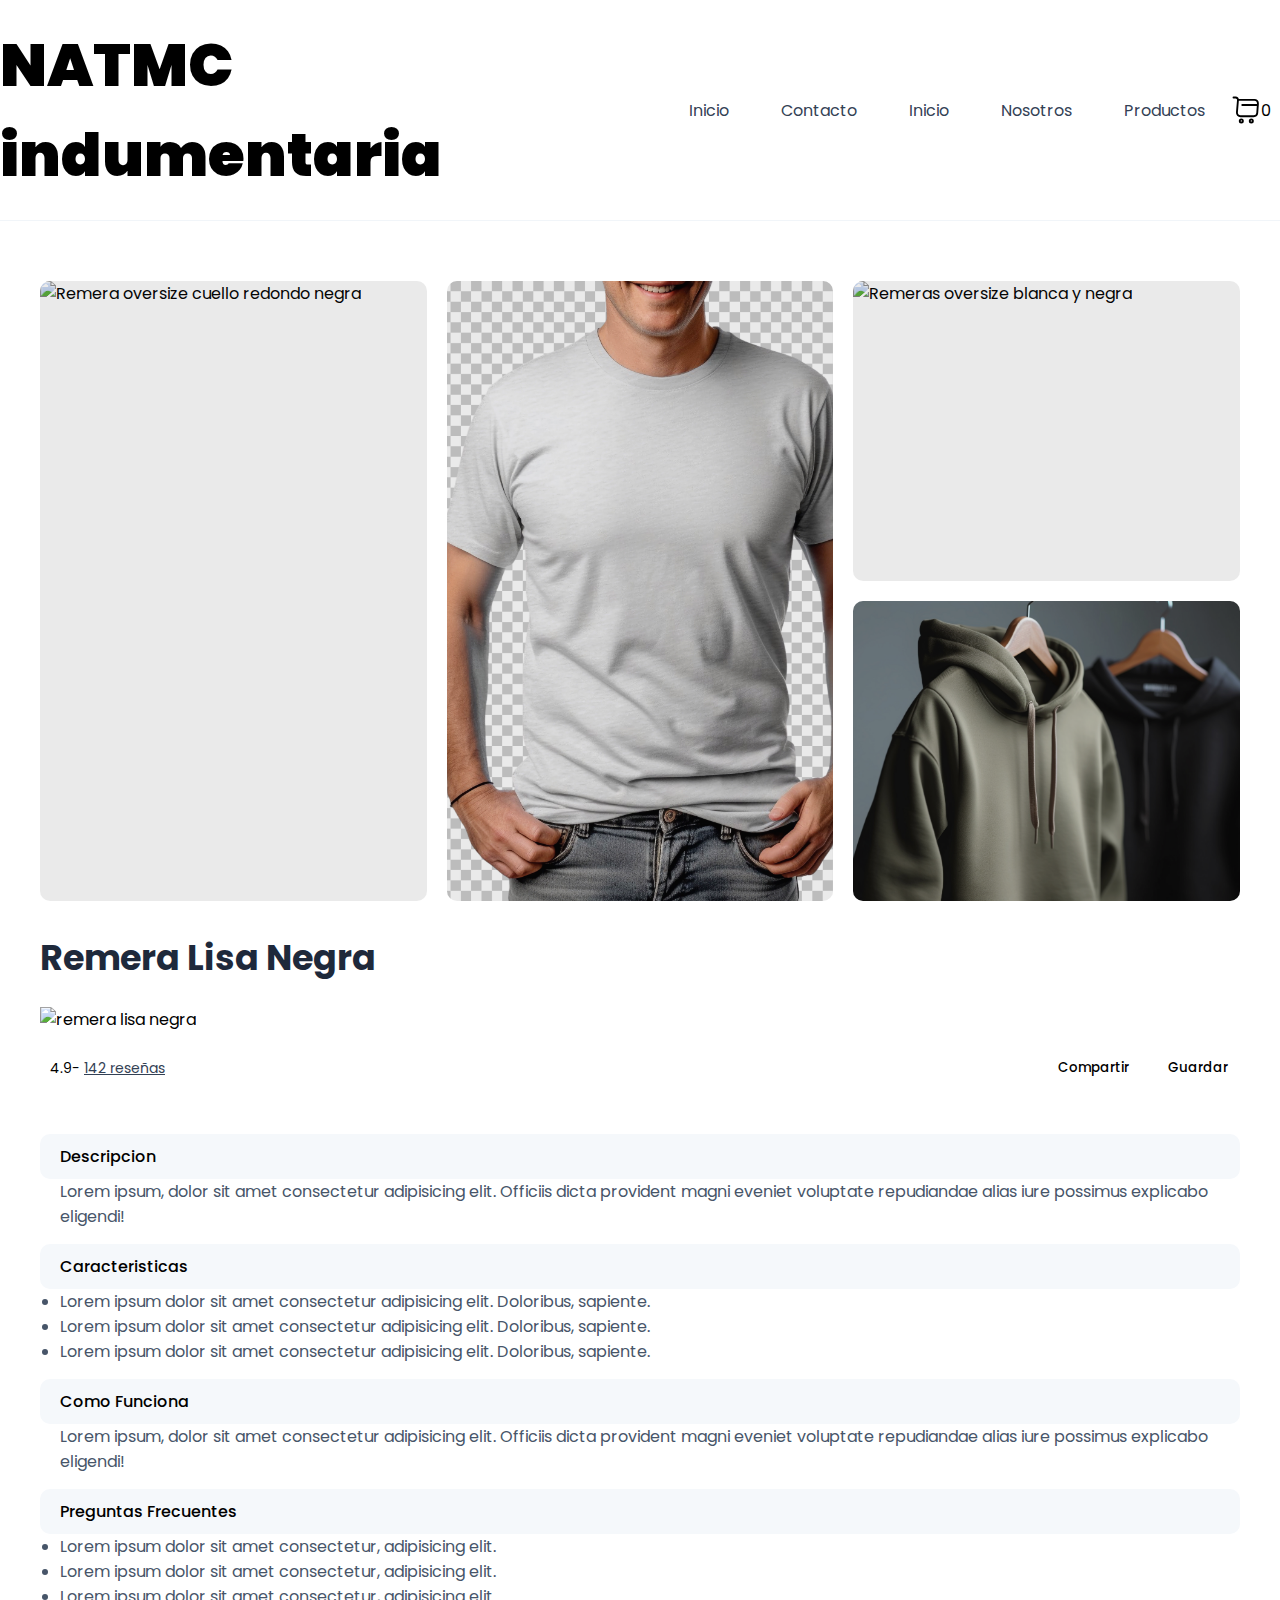
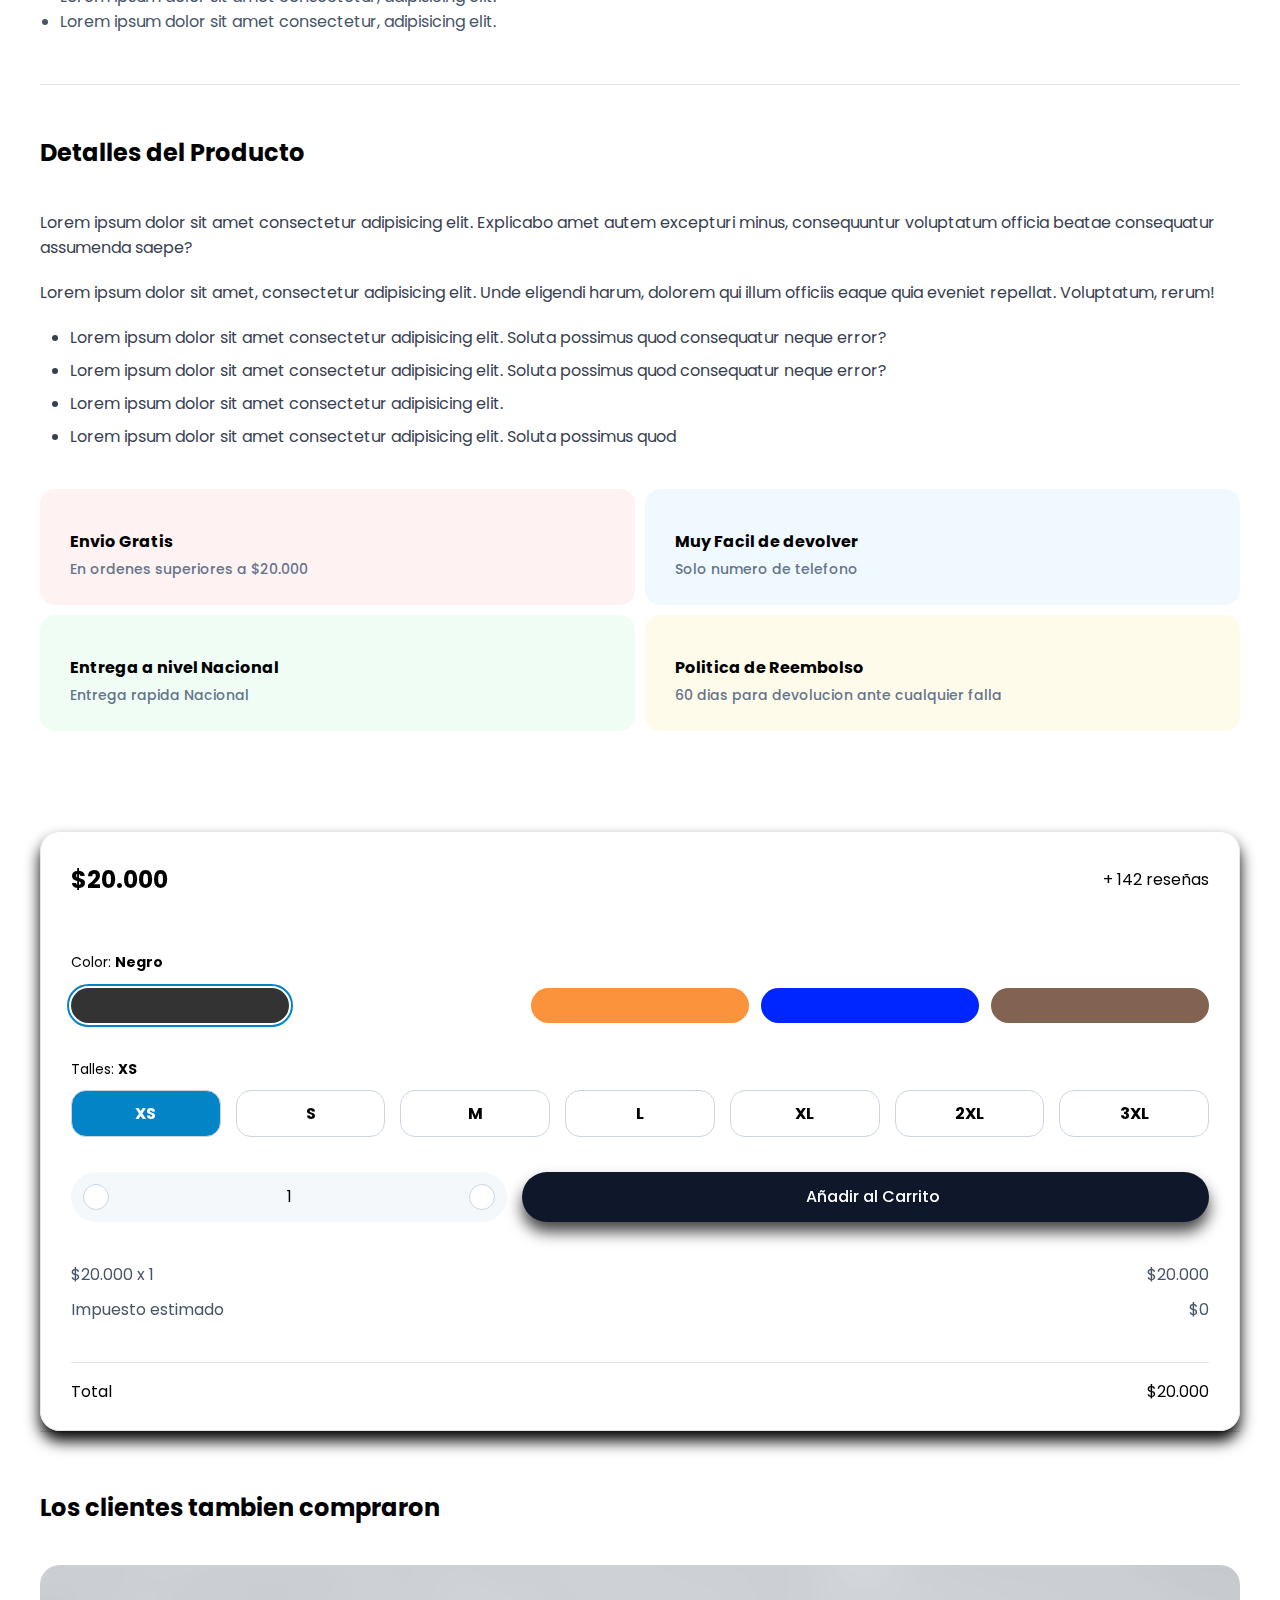
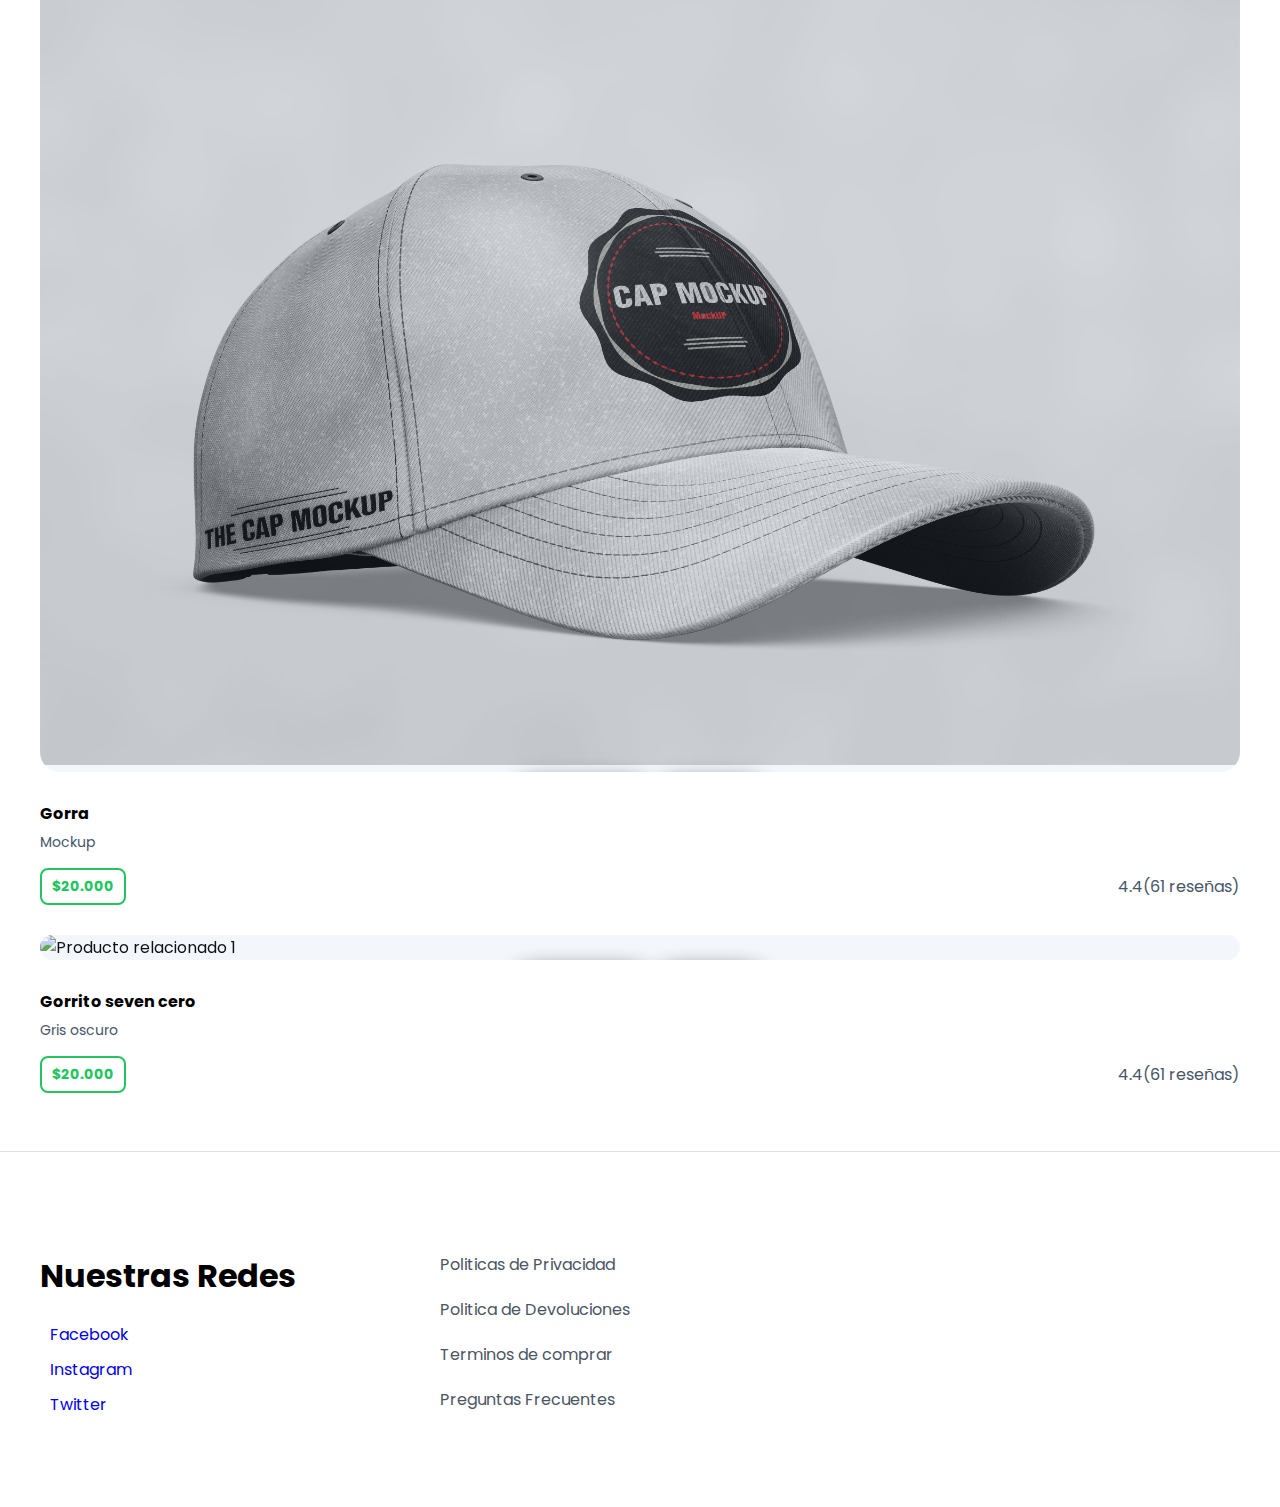
==== pages/contacto.html @ c0b59f7e "Pre_entrega2" ====
<!DOCTYPE html>
<html lang="es">
<head>
    <meta charset="UTF-8">
    <meta name="viewport" content="width=device-width, initial-scale=1.0">
    <!--!META DESCRIPTION-->
    <meta name="description" content="Remeras-Buzos-Gorras masculinas">
    <!--!META KEYWORDS-->
    <meta name="keywords" content="Indumentaria masculina con lo ultimo en tendencia">
    <!--!PROTOCOLO OPEN GRAPH-->
    <title>NATMC Indumentaria Masculina</title>
    <link rel="stylesheet" href="../css/styles.css">
    <link rel="stylesheet" href="https://cdnjs.cloudflare.com/ajax/libs/font-awesome/6.5.2/css/all.min.css" integrity="sha512-SnH5WK+bZxgPHs44uWIX+LLJAJ9/2PkPKZ5QiAj6Ta86w+fsb2TkcmfRyVX3pBnMFcV7oQPJkl9QevSCWr3W6A==" crossorigin="anonymous" referrerpolicy="no-referrer" />
    <title> NATMC</title>
    <link rel="icon" href="img/icononwg.ico">
</head>
<body>
    <header>
        <div class="header conteiner">
            <h1 class="logo">NATMC indumentaria</h1>

            <nav>
                <ul class="menu-nav">
                    <li><a href="../index.html">Inicio</a></li>
                    <li><a href="./contacto.html">Contacto</a></li>
                    <li><a href="./Inicio.html">Inicio</a></li>
                    <li><a href="./nosotros.html">Nosotros</a></li>
                    <li><a href="./productos.html">Productos</a></li>
                </ul>
            </nav>
            <div class="menu-hambuger">
                <i class="fa-solid fa-bars"></i>
            </div>

            <div class="carrito">
                <img src="../img/cart.svg" alt="incono-carrito">
                <div class="count-products">0</div>
            </div>
        </div>
    </header>

    <main class="container">
        <div class="grid-images">
            <div class="imagen-producto image-1">
                <img src="../img/py1.jpg" alt="Remera oversize cuello redondo negra">
            </div>
            <div class="imagen-producto image-2">
                <img src="../img/blanca4.jpg" alt="Remera Gris cuello redondo">
            </div>
            <div class="imagen-producto image-3">
                <img src="../img/py4.jpg" alt="Remeras oversize blanca y negra">
            </div>
            <div class="imagen-producto image-4">
                <img src="../img/py3largo.jpg" alt="Buzo canguro , color verde">
            </div>
        </div>

        <!--DETALLES DEL PRODUCTO-->
        <div class="containter-details-product">
            <div class="aside-details-product">
                <div class="header-details-product">
                    <h2>Remera Lisa Negra</h2>
                    <div class="remera1">
                    <img src="../img/py1.jpg" alt="remera lisa negra">
                    </div>
                    <div class="row">
                        <div class="calification">
                            <i class="fa-solid fa-star"></i>
                            <p>4.9- <span>142 reseñas</span></p>
                        </div>
                        <div class="share">
                            <button class="btn">
                                <i class="fa-solid fa-arrow-up-from-bracket"></i>
                                <p>Compartir</p>
                            </button>
                            <button class="btn">
                                <i class="fa-regular fa-heart"></i>
                                <p>Guardar</p>
                            </button>
                        </div>
                    </div>
                </div>

                <div class="info-details-product">
                    <div class="container-acordeon">
                        <button class="acordeon-button active">
                            Descripcion
                            <i class="fa-solid fa-plus"></i>
                        </button>
                        <div class="acordeon-content">
                            <p>
                                Lorem ipsum, dolor sit amet consectetur adipisicing elit. Officiis dicta provident magni eveniet voluptate repudiandae alias iure possimus explicabo eligendi!                  
                            </p>
                        </div>
                    </div>
                    <div class="container-acordeon">
                        <button class="acordeon-button active">
                            Caracteristicas
                            <i class="fa-solid fa-plus"></i>
                        </button>
                        <div class="acordeon-content">
                            <ul>
                                <li>Lorem ipsum dolor sit amet consectetur adipisicing elit. Doloribus, sapiente.</li>
                                <li>Lorem ipsum dolor sit amet consectetur adipisicing elit. Doloribus, sapiente.</li>
                                <li>Lorem ipsum dolor sit amet consectetur adipisicing elit. Doloribus, sapiente.</li>
                            </ul>
                        </div>
                    </div>
                    <div class="container-acordeon">
                        <button class="acordeon-button active">
                            Como Funciona
                            <i class="fa-solid fa-plus"></i>
                        </button>
                        <div class="acordeon-content">
                            <p>
                                Lorem ipsum, dolor sit amet consectetur adipisicing elit. Officiis dicta provident magni eveniet voluptate repudiandae alias iure possimus explicabo eligendi!                  
                            </p>
                        </div>
                    </div>
                    <div class="container-acordeon">
                        <button class="acordeon-button active">
                            Preguntas Frecuentes
                            <i class="fa-solid fa-plus"></i>
                        </button>
                        <div class="acordeon-content">
                            <ul>
                                <li>Lorem ipsum dolor sit amet consectetur, adipisicing elit.</li>
                                <li>Lorem ipsum dolor sit amet consectetur, adipisicing elit.</li>
                                <li>Lorem ipsum dolor sit amet consectetur, adipisicing elit.</li>
                                <li>Lorem ipsum dolor sit amet consectetur, adipisicing elit.</li>
                            </ul>
                        </div>
                    </div>                  
                    </div>

                    <div class="body-details-product">
                        <div class="info-product">
                            <h2>Detalles del Producto</h2>
                            <div class="info">
                                <p>
                                    Lorem ipsum dolor sit amet consectetur adipisicing elit. Explicabo amet autem excepturi minus, consequuntur voluptatum officia beatae consequatur assumenda saepe?
                                </p>
                                <p>
                                    Lorem ipsum dolor sit amet, consectetur adipisicing elit. Unde eligendi harum, dolorem qui illum officiis eaque quia eveniet repellat. Voluptatum, rerum!
                                </p>
                                <ul>
                                    <li>Lorem ipsum dolor sit amet consectetur adipisicing elit. Soluta possimus quod consequatur neque error?</li>
                                    <li>Lorem ipsum dolor sit amet consectetur adipisicing elit. Soluta possimus quod consequatur neque error?</li>
                                    <li>Lorem ipsum dolor sit amet consectetur adipisicing elit.</li>
                                    <li>Lorem ipsum dolor sit amet consectetur adipisicing elit. Soluta possimus quod</li>
                                </ul>
                            </div>

                            <div class="features-product">
                                <div class="feature-product shipping">
                                    <i class="fa-solid fa-truck-fast"></i>
                                    <h4>Envio Gratis</h4>
                                    <p>
                                        En ordenes superiores a $20.000
                                    </p>
                                </div>
                                <div class="feature-product reaturn">
                                    <i class="fa-solid fa-phone-volume"></i>
                                    <h4>Muy Facil de devolver</h4>
                                    <p>Solo numero de telefono</p>
                                </div>
                                <div class="feature-product delivery">
                                    <i class="fa-solid fa-truck"></i>
                                    <h4>Entrega a nivel Nacional</h4>
                                    <p>
                                        Entrega rapida Nacional
                                    </p>
                                </div>
                                <div class="feature-product refund">
                                    <i class="fa-solid fa-money-bill-transfer"></i>
                                    <h4>Politica de Reembolso</h4>
                                    <p>
                                        60 dias para devolucion ante cualquier falla
                                    </p>
                                </div>
                            </div>
                        </div>
                    </div>
                    <div class="container-card-payment">
                        <div class="card-payment">
                            <div class="header">
                                <p class="price">$20.000</p>
                                <p class="count-reviwes">
                                    <i class="fa-solid fa-star"></i>
                                    +
                                    <span>142 reseñas</span>
                                </p>
                            </div>
                            <div class="colors">
                                <p>Color: <span id="value-color">Negro</span></p>
                                <div class="row-colors">
                                    <div class="container-color color-black selected" data-color="negro"></div>
                                    <div class="container-color color-white" data-color="blanco"></div>
                                    <div class="container-color color-orange" data-color="naranja"></div>
                                    <div class="container-color color-blue" data-color="azul"></div>
                                    <div class="container-color color-brown" data-color="marron"></div>
                                </div>
                            </div>
                            <div class="sizes">
                                <p>Talles: <span id="value-size">XS</span></p>
                                <div class="container-sizes">
                                    <button class="btn-size selected">XS</button>
                                    <button class="btn-size">S</button>
                                    <button class="btn-size">M</button>
                                    <button class="btn-size">L</button>
                                    <button class="btn-size">XL</button>
                                    <button class="btn-size">2XL</button>
                                    <button class="btn-size">3XL</button>
                                </div>
                            </div>
                            <div class="quantity">
                                <div class="container-add-quantity">
                                    <div class="add-quantity">
                                        <button class="btn-minus" id="btn-decrement">
                                            <i class="fa-solid fa-minus"></i>
                                        </button>
                                        <span id="count-product">1</span>
                                        <button class="btn-plus" id="btn-increment">
                                            <i class="fa-solid fa-plus"></i>
                                        </button>
                                    </div>
                                    <button class="btn-add-to-cart">
                                        <i class="fa-solid fa-bag-shopping"></i>
                                        Añadir al Carrito
                                    </button>
                                </div>
                                <div class="info-quantity">
                                    <div class="price-tax">
                                        <p>$20.000 x <span id="quantity-product">1</span></p>
                                        <p>Impuesto estimado</p>
                                    </div>
                                    <div class="value">
                                        <p>$20.000</p>
                                        <p>$0</p>
                                    </div>
                                </div>
                                <div class="total">
                                    <span>Total</span>
                                    <div class="price-total">$20.000</div>
                                </div>
                            </div>
                        </div>
                    </div>
                </div>           
        </div>
    </main>
        <section class="container container-productos-relacionados">
            <h2>Los clientes tambien compraron</h2>
            <div class="cards-productos-relacionados">
                <div class="card-producto-relacionado">
                    <div class="image-product">
                        <img src="../img/gorra.jpg" alt="Producto relacionado 1">
                        <div class="button-group">
                            <button class="btn-add-to-bag">
                                <i class="fa-solid fa-bag-shopping"></i>
                                Añadir al Carrito
                            </button>
                            <button class="btn-quick-view">
                                <i class="fa-solid fa-magnifying-glass"></i>
                                Vista previa
                            </button>
                        </div>                       
                    </div>
                    <div class="info-product">
                        <div class="container-title">
                            <h4>Gorra</h4>
                            <p>Mockup</p>
                        </div>
                        <div class="container-price">
                            <span>$20.000</span>
                            <p>
                                <i class="fa-solid fa-star"></i>
                                4.4(61 reseñas)
                            </p>
                        </div>
                    </div>
                    <div class="cards-productos-relacionados">
                        <div class="card-producto-relacionado">
                            <div class="image-product">
                                <img src="../img/buzos45.jpg" alt="Producto relacionado 1">
        
                                <div class="button-group">
                                    <button class="btn-add-to-bag">
                                        <i class="fa-solid fa-bag-shopping"></i>
                                        Añadir al Carrito
                                    </button>
                                    <button class="btn-quick-view">
                                        <i class="fa-solid fa-magnifying-glass"></i>
                                        Vista previa
                                    </button>
                                </div>                       
                            </div>
                            <div class="info-product">
                                <div class="container-title">
                                    <h4>Gorrito seven cero</h4>
                                    <p>Gris oscuro</p>
                                </div>
                                <div class="container-price">
                                    <span>$20.000</span>
                                    <p>
                                        <i class="fa-solid fa-star"></i>
                                        4.4(61 reseñas)
                                    </p>
                                </div>
                            </div>                           
            </div>
        </section>

        <footer>
            <div class="container footer">
                <h1 class="logo">Nuestras Redes</h1>

                <div class="container-social">
                    <a href="https://www.facebook.com/marcos.cardozou" target="_blank" class="facebook">
                        <i class="fa-brands fa-facebook"></i>
                        <span>Facebook</span>
                    </a>
                    <a href="https://www.instagram.com/marcoss.cardozo/" target="_blank" class="instagram">
                        <i class="fa-brands fa-instagram"></i>
                        <span>Instagram</span>
                    </a>
                    <a href="#" class="twitter">
                        <i class="fa-brands fa-twitter"></i>
                        <span>Twitter</span>
                    </a>                   
                </div>               
                <div class="container-policies">
                    <ul>
                        <li><a href="#">Politicas de Privacidad</a></li>
                        <li><a href="#">Politica de Devoluciones</a></li>
                        <li><a href="#">Terminos de comprar</a></li>
                        <li><a href="#">Preguntas Frecuentes</a></li>
                    </ul>
                </div>
            </div>
        </footer>
</body>
</html>
---- css/styles.css ----
@import url("https://fonts.googleapis.com/css2?family=Poppins:wght@400;500;600;700;800&display=swap");

*{
    margin: 0;
    padding: 0;
    box-sizing: border-box;
}

body{
    font-family: "Poppins", "sasn-serif";
    font-size: 16px;
}

@media (min-resolution: 2dppx) {
    {
        font-size: 18px;
    }
}


img {
    max-width: 100%;
}

.container {
    max-width: 1200px;
    margin: 0 auto;
}

header {
    border-bottom: 1px solid #f1f5f9;
    position: sticky;
    top: 0;
    z-index: 2;
    background-color: #fff;
}

header h1 {
    color: black;
    font-size: 60px;
    font-weight: 900;

}

.header{
    display: flex;
    align-items: center;
    justify-content: space-between;
    padding: 20px 0;
}

.menu-hamburger{
    display: none;
    font-size: 30px;
    color: #374151;
    cursor: pointer;
}

.header .menu-nav{
    display: flex;
    list-style: none;
    gap: 20px;
}
header nav ul{

    list-style: none;
    display: flex;
}
.header .menu-nav li a{
    text-decoration: none;
    color: #334155;
    font-size: 16px;
    padding: 10px 16px;
    border-radius: 100px;
}

.header .menu-nav li a:hover{
    background-color: #f1f5f9;
}

.carrito{
    padding: 10px;
    border-radius: 50%;
    display: flex;
    align-items: center;
    cursor: pointer;
    position: relative;
}

.carrito:hover{
    background-color: #f1f5f9;
}

.carrito img{
    width: 30px;
    height: 30px
}

.carrito .count-products-cart{
    position: absolute;
    top: 3px;
    right: -1px;
    font-size: 12px;
    background-color: #00557c;
    color: #fff;
    width: 20px;
    height: 20px;
    display: flex;
    justify-content: center;
    align-items: center;
    border-radius: 50%;
}

.grid-images{
    display: grid;
    grid-template-columns:repeat(3,1fr);
    grid-template-rows: repeat(2,300px);
    margin-top: 60px;
    gap: 20px;
    margin-bottom: 30px;
}

.grid-images img{
    object-fit: cover;
    width: 100%;
    height: 100%;
}

.imagen-producto{
    position: relative;
    border-radius: 10px;
    overflow: hidden;
    cursor: pointer;
}

.remera1{
    width: 300px;
}

.image-1{
    grid-column: 1/2;
    grid-row: 1/-1;
}

.image-2{
    grid-column: 2/3;
    grid-row: 1/-1;
}

.image-3{
    grid-column: 3/4;
    grid-row: 1/2;
}

.image-4{
    grid-column: 3/4;
    grid-row: 2/3;
}

.image-1::after,
.image-2::after,
.image-3::after,
.image-4::after{
    content: '';
    width: 100%;
    height: 100%;
    position: absolute;
    background-color: #333;
    top: 0;
    left: 0;
    opacity: 0.1;
}

.image-1:hover::after,
.image-2:hover::after,
.image-3:hover::after,
.image-4:hover:after{
    opacity: 0.2;
}

/*PRODUCTO INFORMACION*/

.container-details-product{
    display: flex;
    gap: 20px;
}

.aside-details-product{
    flex: 1.6;
    display: flex;
    flex-direction: column;
    gap: 50px;
}

.header-details-product{
    display: flex;
    flex-direction: column;
    gap: 20px;
}

.header-details-product h2{
    font-size: 30px;
    font-weight: 700;
}

.header-details-product .row{
    display: flex;
    align-items: center;
    justify-content: space-between;
    font-size: 14px;
}

.header-details-product .share{
    display: flex;
    align-items: center;
    gap: 5px;
}

.share .btn{
    border: none;
    outline: none;
    display: flex;
    align-items: center;
    font-family: inherit;
    gap: 10px;
    padding: 6px 12px;
    background: none;
    cursor: pointer;
    border-radius: 8px;
    font-weight: 500;
}

.share .btn:hover{
    background-color: #f3f4f6;
    color: #374151;
}

.header-details-product .calification{
    display: flex;
    align-items: center;
    gap: 10px;
}

.aside-details-product .calification i{
    color: #1e293b;
    font-size: 15px;
    margin-bottom: 3px;
}

.aside-details-product .calification p span{
    text-decoration: underline;
    color: #334155;
}

.info-details-product{
    display: flex;
    flex-direction: column;
    gap: 15px;
}

.acordeon-button{
    width: 100%;
    cursor: pointer;
    border-radius: 10px;
    padding: 10px 20px;
    display: flex;
    align-items: center;
    justify-content: space-between;
    border: none;
    background-color: #f5f8fb;
    font-family: inherit;
    font-weight: 500;
    font-size: 16px;
}

.acordeon-button:hover{
    background-color: #eef1f6;
}

.container-acordeon{
    position: relative;
}

.acordeon-content{
    padding: 0 20px;
    color: #475569;
    font-size: 16px;
    transition: all .3s ease ease-in-out;
    overflow: hidden;
}

.body-details-product{
    border-top: 1px solid #e1e1e1;
    padding: 50px 0;
}

.body-details-product .info-product{
    display: flex;
    flex-direction: column;
    gap: 40px;
}

.body-details-product .info-product h2{
    font-size: 24px;
}

.body-details-product .info-product .info{
    display: flex;
    flex-direction: column;
    gap: 20px;
    color: #374151;
    font-size: 16px;
}

.body-details-product .info-product .info ul{
    padding-left: 30px;
    display: flex;
    flex-direction: column;
    gap: 8px;
}

.body-details-product .info-product .features-product {
    display: grid;
    grid-template-columns: repeat(2, 1fr);
    gap: 10px;
}

.features-product .feature-product{
    padding: 25px 30px;
    display: flex;
    flex-direction: column;
    gap: 5px;
    border-radius: 15px;
}

.feature-product i{
    font-size: 20px;
    margin-bottom: 10px;
}

.feature-product h4{
    font-size: 16px;
}

.feature-product p{
    color: #64748b;
    font-size: 14px;
    font-weight: 500;
}

.feature-product.shipping{
    background-color: #fef2f2;
}

.feature-product.reaturn{
    background-color: #f0f9ff;
}

.feature-product.delivery{
    background-color: #f0fdf4;
}

.feature-product.refund{
    background-color: #fffbeb;
}

.container-card-payment{
    flex: 1;
}

.card-payment{
    height: 600px;
    display: flex;
    flex-direction: column;
    padding: 10px 30px;
    border-radius: 20px;
    position: sticky;
    top: 120px;
    box-shadow: 0 10px 15px #000000;
    justify-content: space-between;
    border: 1px solid #e5e7eb;
}

.card-payment .header{
    display: flex;
    align-items: center;
    justify-content: space-between;
}

.card-payment .header .price{
    font-weight: 700;
    font-size: 24px;
}

.card-payment .header .count-reviews{
    font-size: 14px;
}

.card-payment .header .count-reviews i{
    color: #fb923c;
}

.card-payment .header .count-reviews span{
    color: #334155;
    text-decoration: underline;
}

.card-payment .colors{
    display: flex;
    flex-direction: column;
    gap: 15px;
}

.card-payment .colors > p{
    font-size: 14px;
    text-transform: capitalize;
}

.card-payment .colors > p span{
    font-weight: 700;
}

.row-colors{
    display: flex;
    gap: 12px;
}

.row-colors .container-color{
    background-color: #333;
    flex: 1;
    height: 35px;
    border-radius: 20px;
    cursor: pointer;
}

.row-colors .container-color.selected{
    outline: 2px solid #0284c7;
    outline-offset: 2px;
}

.row-colors .color-bkack{
    background-color: #000000;
}

.row-colors .color-white{
    background-color: #ffffff;
}

.row-colors .color-orange{
    background-color: #fb923c;
}

.row-colors .color-blue{
    background-color: #0026ff;
}

.row-colors .color-brown{
    background-color: #826251;
}

.sizes{
    display: flex;
    flex-direction: column;
    gap: 10px;
}

.sizes p{
    font-size: 14px;
}

.sizes p span{
    font-weight: 700;
}

.container-sizes{
    display: grid;
    grid-template-columns: repeat(auto-fit, minmax(80px, 1fr));
    gap: 15px;
}

.btn-size{
    border: 1px solid #cbd5e1;
    padding: 10px;
    border-radius: 15px;
    font-family: inherit;
    background-color: #fff;
    font-size: 16px;
    font-weight: 700;
    cursor: pointer;
}

.btn-size.selected{
    background-color: #0284c7;
    color: #fff;
}

.quantity{
    display: flex;
    flex-direction:  column;
    gap: 40px;
}

.container-add-quantity{
    display: flex;
    align-items: center;
    gap: 15px;
}

.add-quantity{
    background-color: #f5f8fb;
    padding: 12px;
    flex: 1.2;
    border-radius: 50px;
    display: flex;
    align-items: center;
    justify-content: space-between;
}

.add-quantity .btn-minus,
.add-quantity .btn-plus{
    outline: none;
    border: 1px solid #cbd5e1;
    display: flex;
    align-items: center;
    border-radius: 50%;
    cursor: pointer;
    padding: 12px;
    color: rgb(15, 23, 42);
    background-color: #fff;
}

.btn-minus:disabled{
    border: 1px solid #bec2c8;
    cursor: auto;
    color: #bec2c8;
}

.btn-minus:hover,
.btn-plus:hover{
    border: 1px solid #000;
}

.btn-minus:hover:disabled{
    border: 1px solid #bec2c8;
}

.btn-add-to-cart{
    flex: 2;
    border: none;
    outline: none;
    border-radius: 500px;
    font-family: inherit;
    background-color: #0f172a;
    color: #fff;
    display: flex;
    align-items: center;
    justify-content: center;
    gap: 15px;
    font-size: 16px;
    font-weight: 500;
    cursor: pointer;
    box-shadow: 0 10px 15px hsla(0, 0%, 0%, 0.726);
    align-self: stretch;
}

.btn-add-to-cart:hover{
    opacity: .95;
}

.btn-add-to-cart:active{
    outline: 3px solid #0284c7;
}

.info-quantity{
    display: flex;
    justify-content: space-between;
    color: #475569;
    font-size: 16px;
}

.price-tax{
    display: flex;
    flex-direction: column;
    gap: 10px;
}

.info-quantity .value{
    display: flex;
    flex-direction: column;
    gap: 10px;
    text-align: right;
}

.total{
    display: flex;
    justify-content: space-between;
    padding: 16px 0;
    border-top: 1px solid #e1e1e1;
}

/*PRODUCTOS RELACIONADOS*/

.container-productos-relacionados{
    display: flex;
    flex-direction: column;
    gap: 40px;
    padding: 58px 0;
    border-top: 1px solid #e1e1e1;
}
.header-details-product h2{
    color: #1e293b;
    font-size: 35px;
    margin-bottom: 3px;
}

.cards-productos-relacionados{
    display: grid;
    grid-template-columns: repeat(auto-fit, minmax(250px,1fr));
    gap: 30px;
}

.card-producto-relacionado{
    display: flex;
    flex-direction: column;
    align-items: stretch;
    gap: 30px;
    cursor: pointer;
    flex: 1;
}

.card-producto-relacionado .image-product{
    position: relative;
    overflow: hidden;
    border-radius: 20px;
}


.card-producto-relacionado .image.product img{
    width: 100%;
    height: 340px;
    object-fit: cover;
}

.image-product::after{
    content: "";
    width: 100%;
    height: 100%;
    background-color: #87aadc;
    position: absolute;
    top: 0;
    left: 0;
    opacity: .1;
}

.button-group{
    display: flex;
    justify-content:  center;
    position: absolute;
    bottom: 15px;
    width: 100%;
    gap: 10px;
    padding: 0 10px;
    transition: all 0.3s ease-in-out;
    translate: 0 50px;
}

.btn-add-to-bag,
.btn-quick-view{
    font-family: inherit;
    padding: 8px 16px;
    border: none;
    outline: none;
    border-radius: 500px;
    display: flex;
    align-items: center;
    gap: 5px;
    font-weight: 700;
    font-size: 10px;
    box-shadow: 0 10px 25px #000000;
}

.btn-add-to-bag{
    background-color: #0f172a;
    color: #fff;
}

.btn-quick-view{
    background-color: #fff;
    color: #334155;
}



.card-producto-relacionado .image-product:hover .button-group{
    translate: 0;
}

.card-producto-relacionado .info-product{
    display: flex;
    flex-direction: column;
    gap: 15px;
}

.card-producto-relacionado .container-title{
    display: flex;
    flex-direction: column;
    gap: 6px;
}

.card-producto-relacionado .container-title h4{
    font-size: 16px;
    line-height: 24px;
}

.card-producto-relacionado .container-title p{
    font-size: 14px;
    color: #475569;
}

.card-producto-relacionado .container-price{
    display: flex;
    align-items:center;
    justify-content: space-between;
}


.card-producto-relacionado .container-price p{
color: #475569;
}

.card-producto-relacionado .container-price p i{
    color: #eab308;
}

.card-producto-relacionado .container-price span{
    border: 2px solid #22c55e;
    color: #22c55e;
    border-radius: 8px;
    font-size: 14px;
    padding: 6px 10px;
    font-weight: 700;
}

/*FOOTER*/


footer{
    border-top: 1px solid #e1e1e1;
    padding: 100px 0 90px;
}

.footer{
    display: grid;
    grid-template-columns: repeat(3, 1fr);
    grid-template-rows: 70px 1fr;
}

.footer .logo{
    grid-column: 1/2;
    grid-row: 1/2;
}

.container-social{
    grid-column: 1/2;
    grid-row: 2/-1;
    display: flex;
    flex-direction: column;
    gap: 10px;
}

.container-social a{
    text-decoration: none;
    font-size: 16px;
    display: flex;
    align-items: center;
    gap: 10px;
    text-transform: capitalize;
}

.facebook i{
color: #0026ff;
}

.instagram i{
    color: rgb(150, 97, 0);
}

.twitter i{
    color: #374151;
}

.container-policies ul{
    display: flex;
    flex-direction: column;
    gap: 20px;
}

.container-policies ul li{
    list-style: none;
}

.container-policies ul li a{
    text-decoration: none;
    color: #4b5563;
}

.container-policies ul li a:hover{
    color: #000;
}
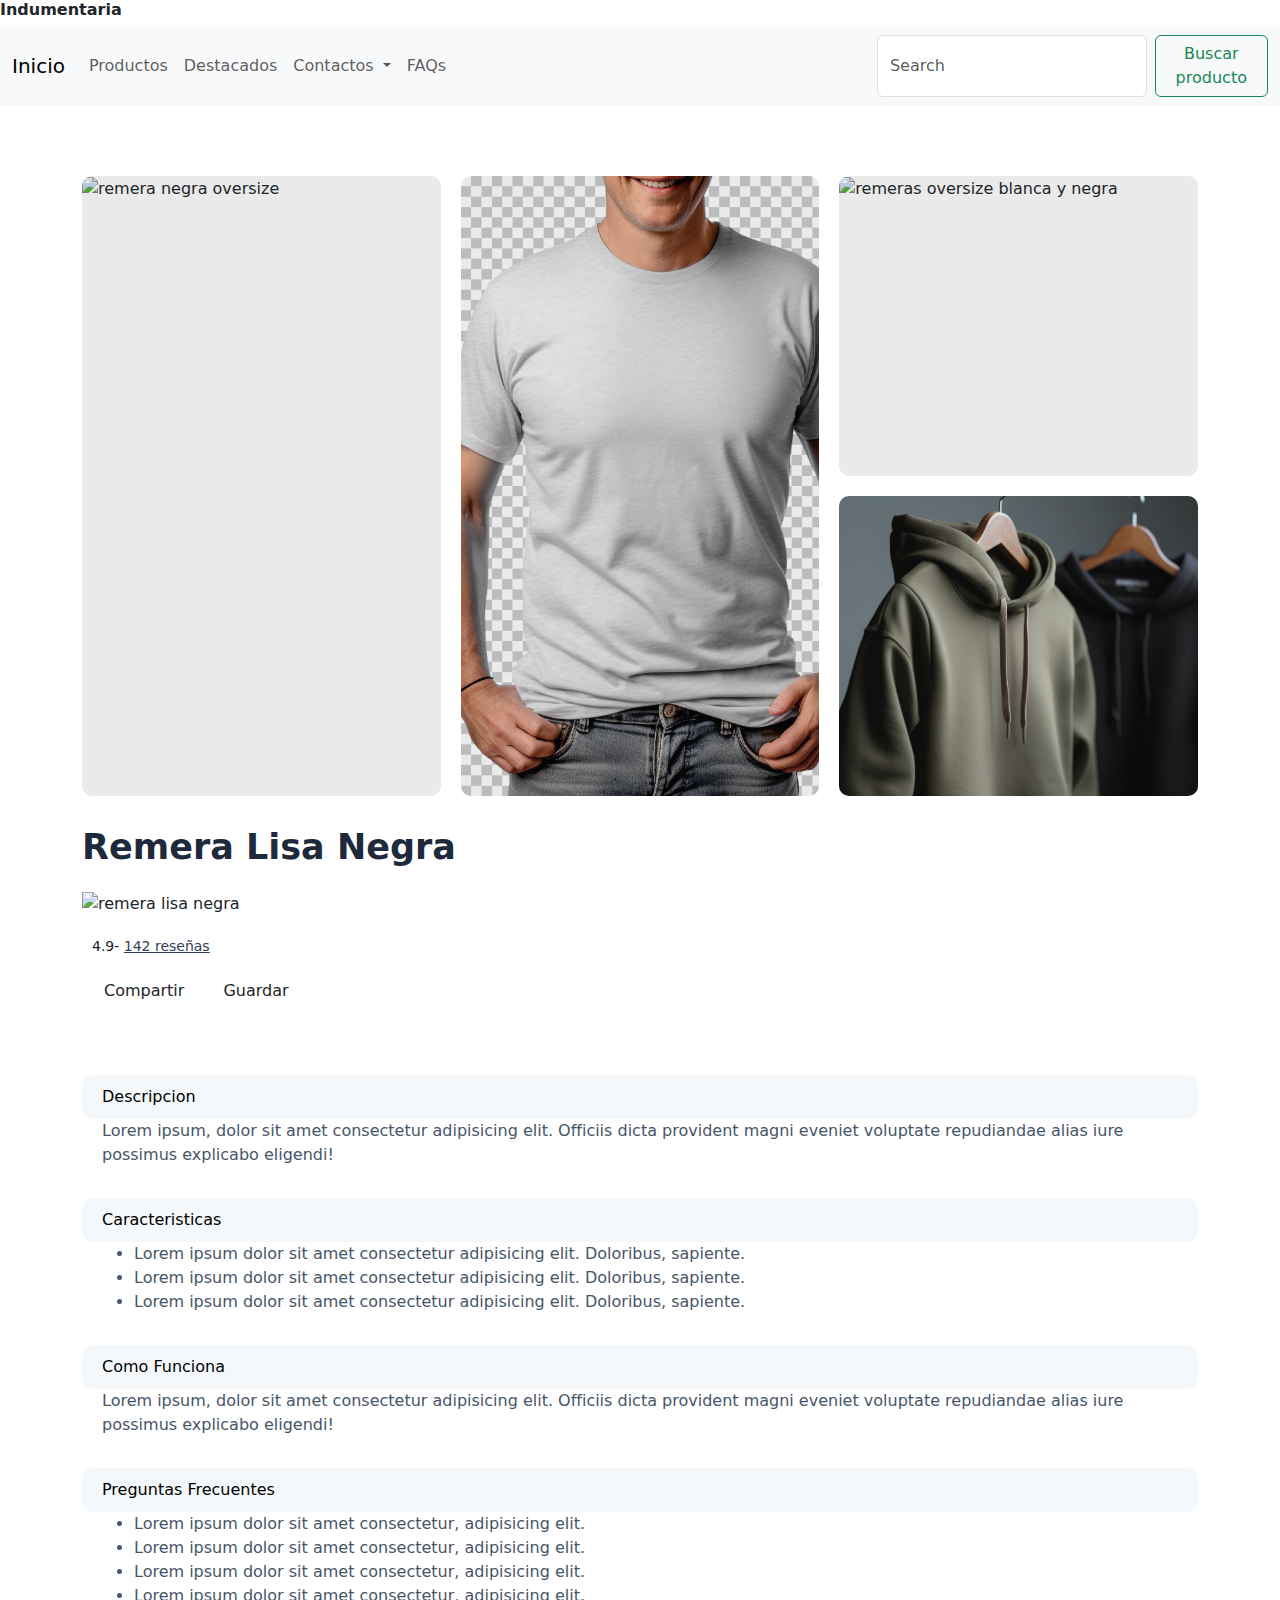
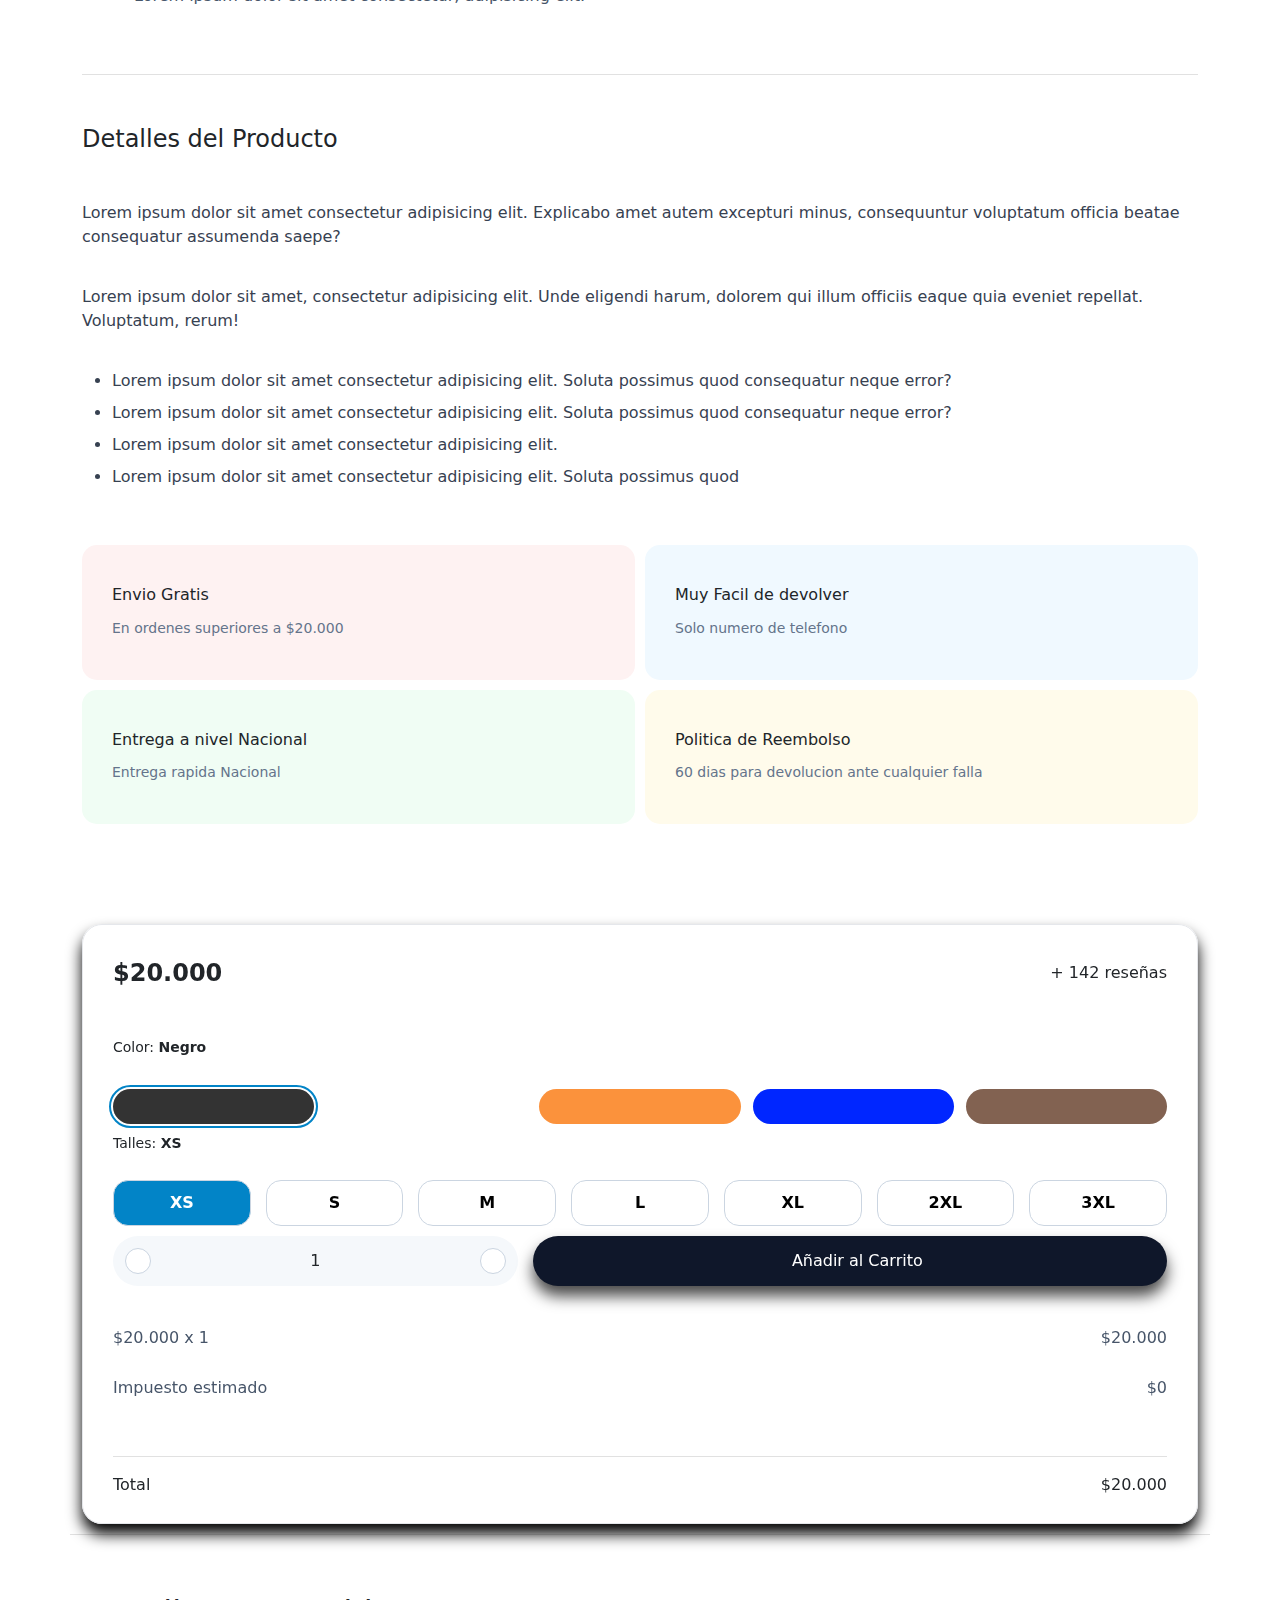
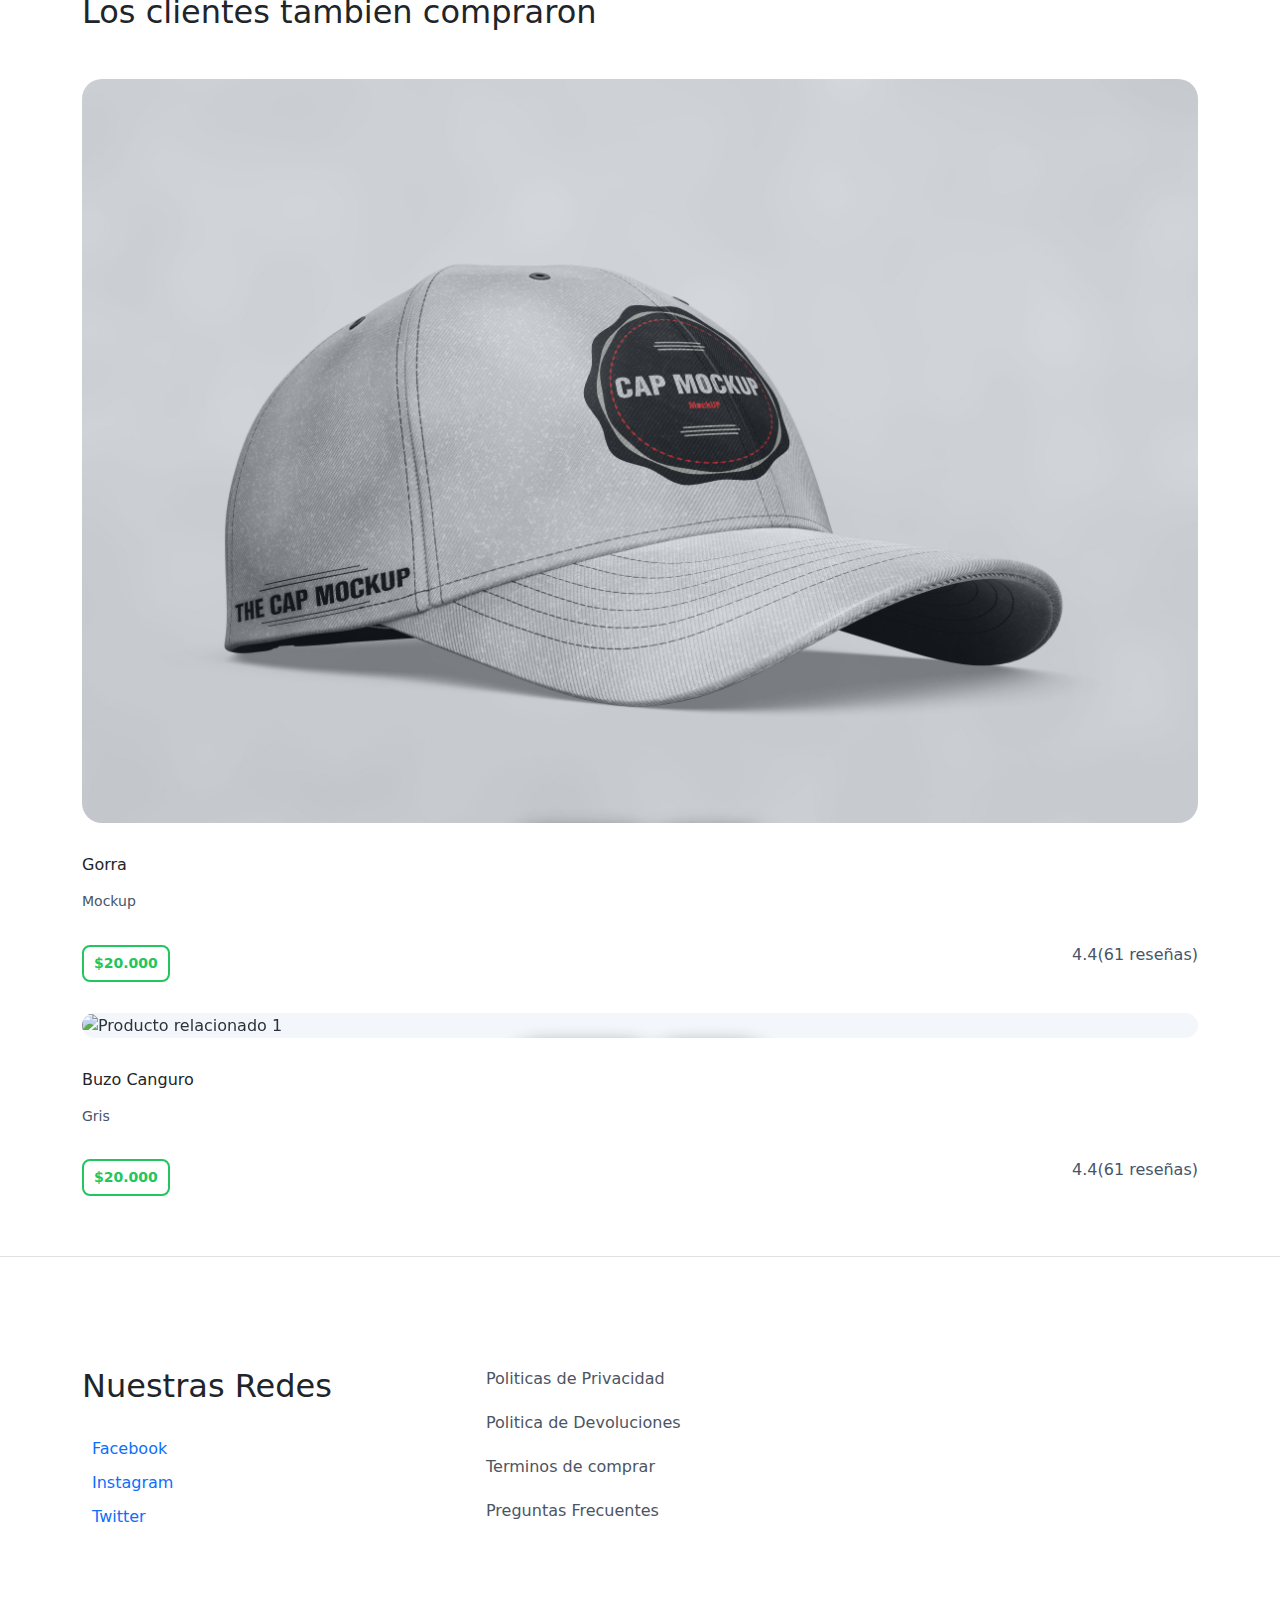
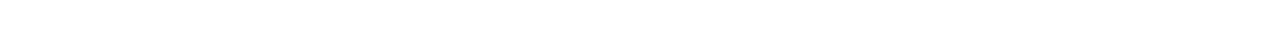
==== commit 56b0d091: "Fix line endings in css/styles.css" ====
--- a/pages/contacto.html
+++ b/pages/contacto.html
@@ -1,57 +1,79 @@
 <!DOCTYPE html>
 <html lang="es">
+
 <head>
     <meta charset="UTF-8">
     <meta name="viewport" content="width=device-width, initial-scale=1.0">
-    <!--!META DESCRIPTION-->
-    <meta name="description" content="Remeras-Buzos-Gorras masculinas">
-    <!--!META KEYWORDS-->
-    <meta name="keywords" content="Indumentaria masculina con lo ultimo en tendencia">
-    <!--!PROTOCOLO OPEN GRAPH-->
-    <title>NATMC Indumentaria Masculina</title>
     <link rel="stylesheet" href="../css/styles.css">
-    <link rel="stylesheet" href="https://cdnjs.cloudflare.com/ajax/libs/font-awesome/6.5.2/css/all.min.css" integrity="sha512-SnH5WK+bZxgPHs44uWIX+LLJAJ9/2PkPKZ5QiAj6Ta86w+fsb2TkcmfRyVX3pBnMFcV7oQPJkl9QevSCWr3W6A==" crossorigin="anonymous" referrerpolicy="no-referrer" />
+    <link href="https://cdn.jsdelivr.net/npm/bootstrap@5.3.3/dist/css/bootstrap.min.css" rel="stylesheet"
+        integrity="sha384-QWTKZyjpPEjISv5WaRU9OFeRpok6YctnYmDr5pNlyT2bRjXh0JMhjY6hW+ALEwIH" crossorigin="anonymous">
     <title> NATMC</title>
-    <link rel="icon" href="img/icononwg.ico">
+    <link rel="icon" href="../img/icononwg.ico">
 </head>
+
 <body>
     <header>
-        <div class="header conteiner">
-            <h1 class="logo">NATMC indumentaria</h1>
-
-            <nav>
-                <ul class="menu-nav">
-                    <li><a href="../index.html">Inicio</a></li>
-                    <li><a href="./contacto.html">Contacto</a></li>
-                    <li><a href="./Inicio.html">Inicio</a></li>
-                    <li><a href="./nosotros.html">Nosotros</a></li>
-                    <li><a href="./productos.html">Productos</a></li>
-                </ul>
-            </nav>
-            <div class="menu-hambuger">
-                <i class="fa-solid fa-bars"></i>
-            </div>
-
-            <div class="carrito">
-                <img src="../img/cart.svg" alt="incono-carrito">
-                <div class="count-products">0</div>
-            </div>
-        </div>
+        <h1>Indumentaria</h1>
+        <nav class="navbar navbar-expand-lg bg-body-tertiary">
+            <div class="container-fluid">
+                <a class="navbar-brand" href="../index.html">Inicio</a>
+                <button class="navbar-toggler" type="button" data-bs-toggle="collapse"
+                    data-bs-target="#navbarSupportedContent" aria-controls="navbarSupportedContent"
+                    aria-expanded="false" aria-label="Toggle navigation">
+                    <span class="navbar-toggler-icon"></span>
+                </button>
+                <div class="collapse navbar-collapse" id="navbarSupportedContent">
+                    <ul class="navbar-nav me-auto mb-2 mb-lg-0">
+                        <li class="nav-item">
+                            <a class="nav-link" href="./productos.html">Productos</a>
+                        
+                        </li>
+                        <li class="nav-item">
+                            <a class="nav-link" href="./destacados.html">Destacados</a>
+                        </li>
+                        <li class="nav-item dropdown">
+                            <a class="nav-link dropdown-toggle" href="#" role="button" data-bs-toggle="dropdown"
+                                aria-expanded="false">
+                                Contactos
+                            </a>
+                            <ul class="dropdown-menu">
+                                <li><a class="dropdown-item" href="https://www.instagram.com/marcoss.cardozo/"
+                                        target="_blank">Instagram</a></li>
+                                <li><a class="dropdown-item" href="https://www.facebook.com/marcos.cardozou"
+                                        target="_blank"> Facebook</a></li>
+                                <li>
+                                    <hr class="dropdown-divider">
+                                </li>
+                                <li><a class="dropdown-item" href="https://web.whatsapp.com/"
+                                        target="_blank">Whatsapp</a></li>
+                            </ul>
+                        </li>
+                        <li class="nav-item">
+                            <a class="nav-link" href="./FAQs.html">FAQs</a>
+                        </li>
+                    </ul>
+                    <form class="d-flex" role="search">
+                        <input class="form-control me-2" type="search" placeholder="Search" aria-label="Search">
+                        <button class="btn btn-outline-success" type="submit">Buscar producto</button>
+                    </form>
+                </div>
+            </div>
+        </nav>
     </header>
 
     <main class="container">
         <div class="grid-images">
             <div class="imagen-producto image-1">
-                <img src="../img/py1.jpg" alt="Remera oversize cuello redondo negra">
+                <img src="../img/py1.jpg" alt="remera negra oversize ">
             </div>
             <div class="imagen-producto image-2">
-                <img src="../img/blanca4.jpg" alt="Remera Gris cuello redondo">
+                <img src="../img/blanca4.jpg" alt="remera gris cuello redondo">
             </div>
             <div class="imagen-producto image-3">
-                <img src="../img/py4.jpg" alt="Remeras oversize blanca y negra">
+                <img src="../img/py4.jpg" alt="remeras oversize blanca y negra">
             </div>
             <div class="imagen-producto image-4">
-                <img src="../img/py3largo.jpg" alt="Buzo canguro , color verde">
+                <img src="../img/py3largo.jpg" alt="buzo canguro con capucha verde">
             </div>
         </div>
 
@@ -61,7 +83,7 @@
                 <div class="header-details-product">
                     <h2>Remera Lisa Negra</h2>
                     <div class="remera1">
-                    <img src="../img/py1.jpg" alt="remera lisa negra">
+                        <img src="../img/py1.jpg" alt="remera lisa negra">
                     </div>
                     <div class="row">
                         <div class="calification">
@@ -89,7 +111,8 @@
                         </button>
                         <div class="acordeon-content">
                             <p>
-                                Lorem ipsum, dolor sit amet consectetur adipisicing elit. Officiis dicta provident magni eveniet voluptate repudiandae alias iure possimus explicabo eligendi!                  
+                                Lorem ipsum, dolor sit amet consectetur adipisicing elit. Officiis dicta provident magni
+                                eveniet voluptate repudiandae alias iure possimus explicabo eligendi!
                             </p>
                         </div>
                     </div>
@@ -113,7 +136,8 @@
                         </button>
                         <div class="acordeon-content">
                             <p>
-                                Lorem ipsum, dolor sit amet consectetur adipisicing elit. Officiis dicta provident magni eveniet voluptate repudiandae alias iure possimus explicabo eligendi!                  
+                                Lorem ipsum, dolor sit amet consectetur adipisicing elit. Officiis dicta provident magni
+                                eveniet voluptate repudiandae alias iure possimus explicabo eligendi!
                             </p>
                         </div>
                     </div>
@@ -130,214 +154,222 @@
                                 <li>Lorem ipsum dolor sit amet consectetur, adipisicing elit.</li>
                             </ul>
                         </div>
-                    </div>                  
-                    </div>
-
-                    <div class="body-details-product">
-                        <div class="info-product">
-                            <h2>Detalles del Producto</h2>
-                            <div class="info">
+                    </div>
+                </div>
+
+                <div class="body-details-product">
+                    <div class="info-product">
+                        <h2>Detalles del Producto</h2>
+                        <div class="info">
+                            <p>
+                                Lorem ipsum dolor sit amet consectetur adipisicing elit. Explicabo amet autem excepturi
+                                minus, consequuntur voluptatum officia beatae consequatur assumenda saepe?
+                            </p>
+                            <p>
+                                Lorem ipsum dolor sit amet, consectetur adipisicing elit. Unde eligendi harum, dolorem
+                                qui illum officiis eaque quia eveniet repellat. Voluptatum, rerum!
+                            </p>
+                            <ul>
+                                <li>Lorem ipsum dolor sit amet consectetur adipisicing elit. Soluta possimus quod
+                                    consequatur neque error?</li>
+                                <li>Lorem ipsum dolor sit amet consectetur adipisicing elit. Soluta possimus quod
+                                    consequatur neque error?</li>
+                                <li>Lorem ipsum dolor sit amet consectetur adipisicing elit.</li>
+                                <li>Lorem ipsum dolor sit amet consectetur adipisicing elit. Soluta possimus quod</li>
+                            </ul>
+                        </div>
+
+                        <div class="features-product">
+                            <div class="feature-product shipping">
+                                <i class="fa-solid fa-truck-fast"></i>
+                                <h4>Envio Gratis</h4>
                                 <p>
-                                    Lorem ipsum dolor sit amet consectetur adipisicing elit. Explicabo amet autem excepturi minus, consequuntur voluptatum officia beatae consequatur assumenda saepe?
+                                    En ordenes superiores a $20.000
                                 </p>
+                            </div>
+                            <div class="feature-product reaturn">
+                                <i class="fa-solid fa-phone-volume"></i>
+                                <h4>Muy Facil de devolver</h4>
+                                <p>Solo numero de telefono</p>
+                            </div>
+                            <div class="feature-product delivery">
+                                <i class="fa-solid fa-truck"></i>
+                                <h4>Entrega a nivel Nacional</h4>
                                 <p>
-                                    Lorem ipsum dolor sit amet, consectetur adipisicing elit. Unde eligendi harum, dolorem qui illum officiis eaque quia eveniet repellat. Voluptatum, rerum!
+                                    Entrega rapida Nacional
                                 </p>
-                                <ul>
-                                    <li>Lorem ipsum dolor sit amet consectetur adipisicing elit. Soluta possimus quod consequatur neque error?</li>
-                                    <li>Lorem ipsum dolor sit amet consectetur adipisicing elit. Soluta possimus quod consequatur neque error?</li>
-                                    <li>Lorem ipsum dolor sit amet consectetur adipisicing elit.</li>
-                                    <li>Lorem ipsum dolor sit amet consectetur adipisicing elit. Soluta possimus quod</li>
-                                </ul>
-                            </div>
-
-                            <div class="features-product">
-                                <div class="feature-product shipping">
-                                    <i class="fa-solid fa-truck-fast"></i>
-                                    <h4>Envio Gratis</h4>
-                                    <p>
-                                        En ordenes superiores a $20.000
-                                    </p>
-                                </div>
-                                <div class="feature-product reaturn">
-                                    <i class="fa-solid fa-phone-volume"></i>
-                                    <h4>Muy Facil de devolver</h4>
-                                    <p>Solo numero de telefono</p>
-                                </div>
-                                <div class="feature-product delivery">
-                                    <i class="fa-solid fa-truck"></i>
-                                    <h4>Entrega a nivel Nacional</h4>
-                                    <p>
-                                        Entrega rapida Nacional
-                                    </p>
-                                </div>
-                                <div class="feature-product refund">
-                                    <i class="fa-solid fa-money-bill-transfer"></i>
-                                    <h4>Politica de Reembolso</h4>
-                                    <p>
-                                        60 dias para devolucion ante cualquier falla
-                                    </p>
-                                </div>
-                            </div>
-                        </div>
-                    </div>
-                    <div class="container-card-payment">
-                        <div class="card-payment">
-                            <div class="header">
-                                <p class="price">$20.000</p>
-                                <p class="count-reviwes">
-                                    <i class="fa-solid fa-star"></i>
-                                    +
-                                    <span>142 reseñas</span>
+                            </div>
+                            <div class="feature-product refund">
+                                <i class="fa-solid fa-money-bill-transfer"></i>
+                                <h4>Politica de Reembolso</h4>
+                                <p>
+                                    60 dias para devolucion ante cualquier falla
                                 </p>
                             </div>
-                            <div class="colors">
-                                <p>Color: <span id="value-color">Negro</span></p>
-                                <div class="row-colors">
-                                    <div class="container-color color-black selected" data-color="negro"></div>
-                                    <div class="container-color color-white" data-color="blanco"></div>
-                                    <div class="container-color color-orange" data-color="naranja"></div>
-                                    <div class="container-color color-blue" data-color="azul"></div>
-                                    <div class="container-color color-brown" data-color="marron"></div>
-                                </div>
-                            </div>
-                            <div class="sizes">
-                                <p>Talles: <span id="value-size">XS</span></p>
-                                <div class="container-sizes">
-                                    <button class="btn-size selected">XS</button>
-                                    <button class="btn-size">S</button>
-                                    <button class="btn-size">M</button>
-                                    <button class="btn-size">L</button>
-                                    <button class="btn-size">XL</button>
-                                    <button class="btn-size">2XL</button>
-                                    <button class="btn-size">3XL</button>
-                                </div>
-                            </div>
-                            <div class="quantity">
-                                <div class="container-add-quantity">
-                                    <div class="add-quantity">
-                                        <button class="btn-minus" id="btn-decrement">
-                                            <i class="fa-solid fa-minus"></i>
-                                        </button>
-                                        <span id="count-product">1</span>
-                                        <button class="btn-plus" id="btn-increment">
-                                            <i class="fa-solid fa-plus"></i>
-                                        </button>
-                                    </div>
-                                    <button class="btn-add-to-cart">
-                                        <i class="fa-solid fa-bag-shopping"></i>
-                                        Añadir al Carrito
+                        </div>
+                    </div>
+                </div>
+                <div class="container-card-payment">
+                    <div class="card-payment">
+                        <div class="header">
+                            <p class="price">$20.000</p>
+                            <p class="count-reviwes">
+                                <i class="fa-solid fa-star"></i>
+                                +
+                                <span>142 reseñas</span>
+                            </p>
+                        </div>
+                        <div class="colors">
+                            <p>Color: <span id="value-color">Negro</span></p>
+                            <div class="row-colors">
+                                <div class="container-color color-black selected" data-color="negro"></div>
+                                <div class="container-color color-white" data-color="blanco"></div>
+                                <div class="container-color color-orange" data-color="naranja"></div>
+                                <div class="container-color color-blue" data-color="azul"></div>
+                                <div class="container-color color-brown" data-color="marron"></div>
+                            </div>
+                        </div>
+                        <div class="sizes">
+                            <p>Talles: <span id="value-size">XS</span></p>
+                            <div class="container-sizes">
+                                <button class="btn-size selected">XS</button>
+                                <button class="btn-size">S</button>
+                                <button class="btn-size">M</button>
+                                <button class="btn-size">L</button>
+                                <button class="btn-size">XL</button>
+                                <button class="btn-size">2XL</button>
+                                <button class="btn-size">3XL</button>
+                            </div>
+                        </div>
+                        <div class="quantity">
+                            <div class="container-add-quantity">
+                                <div class="add-quantity">
+                                    <button class="btn-minus" id="btn-decrement">
+                                        <i class="fa-solid fa-minus"></i>
+                                    </button>
+                                    <span id="count-product">1</span>
+                                    <button class="btn-plus" id="btn-increment">
+                                        <i class="fa-solid fa-plus"></i>
                                     </button>
                                 </div>
-                                <div class="info-quantity">
-                                    <div class="price-tax">
-                                        <p>$20.000 x <span id="quantity-product">1</span></p>
-                                        <p>Impuesto estimado</p>
-                                    </div>
-                                    <div class="value">
-                                        <p>$20.000</p>
-                                        <p>$0</p>
-                                    </div>
+                                <button class="btn-add-to-cart">
+                                    <i class="fa-solid fa-bag-shopping"></i>
+                                    Añadir al Carrito
+                                </button>
+                            </div>
+                            <div class="info-quantity">
+                                <div class="price-tax">
+                                    <p>$20.000 x <span id="quantity-product">1</span></p>
+                                    <p>Impuesto estimado</p>
                                 </div>
-                                <div class="total">
-                                    <span>Total</span>
-                                    <div class="price-total">$20.000</div>
+                                <div class="value">
+                                    <p>$20.000</p>
+                                    <p>$0</p>
                                 </div>
                             </div>
-                        </div>
-                    </div>
-                </div>           
+                            <div class="total">
+                                <span>Total</span>
+                                <div class="price-total">$20.000</div>
+                            </div>
+                        </div>
+                    </div>
+                </div>
+            </div>
         </div>
     </main>
-        <section class="container container-productos-relacionados">
-            <h2>Los clientes tambien compraron</h2>
-            <div class="cards-productos-relacionados">
-                <div class="card-producto-relacionado">
-                    <div class="image-product">
-                        <img src="../img/gorra.jpg" alt="Producto relacionado 1">
-                        <div class="button-group">
-                            <button class="btn-add-to-bag">
-                                <i class="fa-solid fa-bag-shopping"></i>
-                                Añadir al Carrito
-                            </button>
-                            <button class="btn-quick-view">
-                                <i class="fa-solid fa-magnifying-glass"></i>
-                                Vista previa
-                            </button>
-                        </div>                       
-                    </div>
-                    <div class="info-product">
-                        <div class="container-title">
-                            <h4>Gorra</h4>
-                            <p>Mockup</p>
-                        </div>
-                        <div class="container-price">
-                            <span>$20.000</span>
-                            <p>
-                                <i class="fa-solid fa-star"></i>
-                                4.4(61 reseñas)
-                            </p>
-                        </div>
-                    </div>
-                    <div class="cards-productos-relacionados">
-                        <div class="card-producto-relacionado">
-                            <div class="image-product">
-                                <img src="../img/buzos45.jpg" alt="Producto relacionado 1">
-        
-                                <div class="button-group">
-                                    <button class="btn-add-to-bag">
-                                        <i class="fa-solid fa-bag-shopping"></i>
-                                        Añadir al Carrito
-                                    </button>
-                                    <button class="btn-quick-view">
-                                        <i class="fa-solid fa-magnifying-glass"></i>
-                                        Vista previa
-                                    </button>
-                                </div>                       
-                            </div>
-                            <div class="info-product">
-                                <div class="container-title">
-                                    <h4>Gorrito seven cero</h4>
-                                    <p>Gris oscuro</p>
-                                </div>
-                                <div class="container-price">
-                                    <span>$20.000</span>
-                                    <p>
-                                        <i class="fa-solid fa-star"></i>
-                                        4.4(61 reseñas)
-                                    </p>
-                                </div>
-                            </div>                           
-            </div>
-        </section>
-
-        <footer>
-            <div class="container footer">
-                <h1 class="logo">Nuestras Redes</h1>
-
-                <div class="container-social">
-                    <a href="https://www.facebook.com/marcos.cardozou" target="_blank" class="facebook">
-                        <i class="fa-brands fa-facebook"></i>
-                        <span>Facebook</span>
-                    </a>
-                    <a href="https://www.instagram.com/marcoss.cardozo/" target="_blank" class="instagram">
-                        <i class="fa-brands fa-instagram"></i>
-                        <span>Instagram</span>
-                    </a>
-                    <a href="#" class="twitter">
-                        <i class="fa-brands fa-twitter"></i>
-                        <span>Twitter</span>
-                    </a>                   
-                </div>               
-                <div class="container-policies">
-                    <ul>
-                        <li><a href="#">Politicas de Privacidad</a></li>
-                        <li><a href="#">Politica de Devoluciones</a></li>
-                        <li><a href="#">Terminos de comprar</a></li>
-                        <li><a href="#">Preguntas Frecuentes</a></li>
-                    </ul>
-                </div>
-            </div>
-        </footer>
+    <section class="container container-productos-relacionados">
+        <h2>Los clientes tambien compraron</h2>
+        <div class="cards-productos-relacionados">
+            <div class="card-producto-relacionado">
+                <div class="image-product">
+                    <img src="../img/gorra.jpg" alt="Producto relacionado 1">
+                    <div class="button-group">
+                        <button class="btn-add-to-bag">
+                            <i class="fa-solid fa-bag-shopping"></i>
+                            Añadir al Carrito
+                        </button>
+                        <button class="btn-quick-view">
+                            <i class="fa-solid fa-magnifying-glass"></i>
+                            Vista previa
+                        </button>
+                    </div>
+                </div>
+                <div class="info-product">
+                    <div class="container-title">
+                        <h4>Gorra</h4>
+                        <p>Mockup</p>
+                    </div>
+                    <div class="container-price">
+                        <span>$20.000</span>
+                        <p>
+                            <i class="fa-solid fa-star"></i>
+                            4.4(61 reseñas)
+                        </p>
+                    </div>
+                </div>
+                <div class="cards-productos-relacionados">
+                    <div class="card-producto-relacionado">
+                        <div class="image-product">
+                            <img src="../img/buzos45.jpg" alt="Producto relacionado 1">
+
+                            <div class="button-group">
+                                <button class="btn-add-to-bag">
+                                    <i class="fa-solid fa-bag-shopping"></i>
+                                    Añadir al Carrito
+                                </button>
+                                <button class="btn-quick-view">
+                                    <i class="fa-solid fa-magnifying-glass"></i>
+                                    Vista previa
+                                </button>
+                            </div>
+                        </div>
+                        <div class="info-product">
+                            <div class="container-title">
+                                <h4>Buzo Canguro</h4>
+                                <p>Gris</p>
+                            </div>
+                            <div class="container-price">
+                                <span>$20.000</span>
+                                <p>
+                                    <i class="fa-solid fa-star"></i>
+                                    4.4(61 reseñas)
+                                </p>
+                            </div>
+                        </div>
+                    </div>
+    </section>
+
+    <footer>
+        <div class="container footer">
+            <h2 class="logo">Nuestras Redes</h2>
+
+            <div class="container-social">
+                <a href="https://www.facebook.com/marcos.cardozou" target="_blank" class="facebook">
+                    <i class="fa-brands fa-facebook"></i>
+                    <span>Facebook</span>
+                </a>
+                <a href="https://www.instagram.com/marcoss.cardozo/" target="_blank" class="instagram">
+                    <i class="fa-brands fa-instagram"></i>
+                    <span>Instagram</span>
+                </a>
+                <a href="https://x.com/i/flow/login" target="_blank" class="twitter">
+                    <i class="fa-brands fa-twitter"></i>
+                    <span>Twitter</span>
+                </a>
+            </div>
+            <div class="container-policies">
+                <ul>
+                    <li><a href="#">Politicas de Privacidad</a></li>
+                    <li><a href="#">Politica de Devoluciones</a></li>
+                    <li><a href="#">Terminos de comprar</a></li>
+                    <li><a href="#">Preguntas Frecuentes</a></li>
+                </ul>
+            </div>
+        </div>
+    </footer>
+    <script src="https://cdn.jsdelivr.net/npm/bootstrap@5.3.3/dist/js/bootstrap.bundle.min.js"
+        integrity="sha384-YvpcrYf0tY3lHB60NNkmXc5s9fDVZLESaAA55NDzOxhy9GkcIdslK1eN7N6jIeHz"
+        crossorigin="anonymous"></script>
 </body>
+
 </html>--- a/css/styles.css
+++ b/css/styles.css
@@ -1,31 +1,35 @@
 @import url("https://fonts.googleapis.com/css2?family=Poppins:wght@400;500;600;700;800&display=swap");
 
-*{
+* {
     margin: 0;
     padding: 0;
     box-sizing: border-box;
 }
 
-body{
+body {
     font-family: "Poppins", "sasn-serif";
-    font-size: 16px;
-}
-
-@media (min-resolution: 2dppx) {
-    {
+    font-size: var(--fon-size);
+    color: var(--primary-color);
+}
+
+@media all and (min-width: 768px) {
+        body }
+        {
         font-size: 18px;
     }
-}
-
+    
+
+    .container {
+        padding: 10px;
+        max-width: 1200px;
+        margin: 0 auto;
+    }
 
 img {
     max-width: 100%;
 }
 
-.container {
-    max-width: 1200px;
-    margin: 0 auto;
-}
+
 
 header {
     border-bottom: 1px solid #f1f5f9;
@@ -36,37 +40,39 @@
 }
 
 header h1 {
-    color: black;
-    font-size: 60px;
+    color: var(--primary-color);
+    font-size: var(--fon-size);
     font-weight: 900;
 
 }
 
-.header{
+.header {
     display: flex;
     align-items: center;
     justify-content: space-between;
     padding: 20px 0;
 }
 
-.menu-hamburger{
+.menu-hamburger {
     display: none;
     font-size: 30px;
     color: #374151;
     cursor: pointer;
 }
 
-.header .menu-nav{
+.header .menu-nav {
     display: flex;
     list-style: none;
     gap: 20px;
 }
-header nav ul{
+
+header nav ul {
 
     list-style: none;
     display: flex;
 }
-.header .menu-nav li a{
+
+.header .menu-nav li a {
     text-decoration: none;
     color: #334155;
     font-size: 16px;
@@ -74,11 +80,11 @@
     border-radius: 100px;
 }
 
-.header .menu-nav li a:hover{
+.header .menu-nav li a:hover {
     background-color: #f1f5f9;
 }
 
-.carrito{
+.carrito {
     padding: 10px;
     border-radius: 50%;
     display: flex;
@@ -87,16 +93,12 @@
     position: relative;
 }
 
-.carrito:hover{
+.carrito:hover {
     background-color: #f1f5f9;
 }
 
-.carrito img{
-    width: 30px;
-    height: 30px
-}
-
-.carrito .count-products-cart{
+
+.carrito .count-products-cart {
     position: absolute;
     top: 3px;
     right: -1px;
@@ -111,48 +113,48 @@
     border-radius: 50%;
 }
 
-.grid-images{
+.grid-images {
     display: grid;
-    grid-template-columns:repeat(3,1fr);
-    grid-template-rows: repeat(2,300px);
+    grid-template-columns: repeat(3, 1fr);
+    grid-template-rows: repeat(2, 300px);
     margin-top: 60px;
     gap: 20px;
     margin-bottom: 30px;
 }
 
-.grid-images img{
+.grid-images img {
     object-fit: cover;
     width: 100%;
     height: 100%;
 }
 
-.imagen-producto{
+.imagen-producto {
     position: relative;
     border-radius: 10px;
     overflow: hidden;
     cursor: pointer;
 }
 
-.remera1{
+.remera1 {
     width: 300px;
 }
 
-.image-1{
+.image-1 {
     grid-column: 1/2;
     grid-row: 1/-1;
 }
 
-.image-2{
+.image-2 {
     grid-column: 2/3;
     grid-row: 1/-1;
 }
 
-.image-3{
+.image-3 {
     grid-column: 3/4;
     grid-row: 1/2;
 }
 
-.image-4{
+.image-4 {
     grid-column: 3/4;
     grid-row: 2/3;
 }
@@ -160,7 +162,7 @@
 .image-1::after,
 .image-2::after,
 .image-3::after,
-.image-4::after{
+.image-4::after {
     content: '';
     width: 100%;
     height: 100%;
@@ -174,49 +176,49 @@
 .image-1:hover::after,
 .image-2:hover::after,
 .image-3:hover::after,
-.image-4:hover:after{
+.image-4:hover:after {
     opacity: 0.2;
 }
 
 /*PRODUCTO INFORMACION*/
 
-.container-details-product{
+.container-details-product {
     display: flex;
     gap: 20px;
 }
 
-.aside-details-product{
+.aside-details-product {
     flex: 1.6;
     display: flex;
     flex-direction: column;
     gap: 50px;
 }
 
-.header-details-product{
+.header-details-product {
     display: flex;
     flex-direction: column;
     gap: 20px;
 }
 
-.header-details-product h2{
+.header-details-product h2 {
     font-size: 30px;
     font-weight: 700;
 }
 
-.header-details-product .row{
+.header-details-product .row {
     display: flex;
     align-items: center;
     justify-content: space-between;
     font-size: 14px;
 }
 
-.header-details-product .share{
+.header-details-product .share {
     display: flex;
     align-items: center;
     gap: 5px;
 }
 
-.share .btn{
+.share .btn {
     border: none;
     outline: none;
     display: flex;
@@ -230,35 +232,35 @@
     font-weight: 500;
 }
 
-.share .btn:hover{
+.share .btn:hover {
     background-color: #f3f4f6;
     color: #374151;
 }
 
-.header-details-product .calification{
+.header-details-product .calification {
     display: flex;
     align-items: center;
     gap: 10px;
 }
 
-.aside-details-product .calification i{
+.aside-details-product .calification i {
     color: #1e293b;
     font-size: 15px;
     margin-bottom: 3px;
 }
 
-.aside-details-product .calification p span{
+.aside-details-product .calification p span {
     text-decoration: underline;
     color: #334155;
 }
 
-.info-details-product{
+.info-details-product {
     display: flex;
     flex-direction: column;
     gap: 15px;
 }
 
-.acordeon-button{
+.acordeon-button {
     width: 100%;
     cursor: pointer;
     border-radius: 10px;
@@ -273,15 +275,15 @@
     font-size: 16px;
 }
 
-.acordeon-button:hover{
+.acordeon-button:hover {
     background-color: #eef1f6;
 }
 
-.container-acordeon{
+.container-acordeon {
     position: relative;
 }
 
-.acordeon-content{
+.acordeon-content {
     padding: 0 20px;
     color: #475569;
     font-size: 16px;
@@ -289,22 +291,22 @@
     overflow: hidden;
 }
 
-.body-details-product{
+.body-details-product {
     border-top: 1px solid #e1e1e1;
     padding: 50px 0;
 }
 
-.body-details-product .info-product{
+.body-details-product .info-product {
     display: flex;
     flex-direction: column;
     gap: 40px;
 }
 
-.body-details-product .info-product h2{
+.body-details-product .info-product h2 {
     font-size: 24px;
 }
 
-.body-details-product .info-product .info{
+.body-details-product .info-product .info {
     display: flex;
     flex-direction: column;
     gap: 20px;
@@ -312,7 +314,7 @@
     font-size: 16px;
 }
 
-.body-details-product .info-product .info ul{
+.body-details-product .info-product .info ul {
     padding-left: 30px;
     display: flex;
     flex-direction: column;
@@ -325,7 +327,7 @@
     gap: 10px;
 }
 
-.features-product .feature-product{
+.features-product .feature-product {
     padding: 25px 30px;
     display: flex;
     flex-direction: column;
@@ -333,42 +335,42 @@
     border-radius: 15px;
 }
 
-.feature-product i{
+.feature-product i {
     font-size: 20px;
     margin-bottom: 10px;
 }
 
-.feature-product h4{
+.feature-product h4 {
     font-size: 16px;
 }
 
-.feature-product p{
+.feature-product p {
     color: #64748b;
     font-size: 14px;
     font-weight: 500;
 }
 
-.feature-product.shipping{
+.feature-product.shipping {
     background-color: #fef2f2;
 }
 
-.feature-product.reaturn{
+.feature-product.reaturn {
     background-color: #f0f9ff;
 }
 
-.feature-product.delivery{
+.feature-product.delivery {
     background-color: #f0fdf4;
 }
 
-.feature-product.refund{
+.feature-product.refund {
     background-color: #fffbeb;
 }
 
-.container-card-payment{
+.container-card-payment {
     flex: 1;
 }
 
-.card-payment{
+.card-payment {
     height: 600px;
     display: flex;
     flex-direction: column;
@@ -381,51 +383,51 @@
     border: 1px solid #e5e7eb;
 }
 
-.card-payment .header{
+.card-payment .header {
     display: flex;
     align-items: center;
     justify-content: space-between;
 }
 
-.card-payment .header .price{
+.card-payment .header .price {
     font-weight: 700;
     font-size: 24px;
 }
 
-.card-payment .header .count-reviews{
+.card-payment .header .count-reviews {
     font-size: 14px;
 }
 
-.card-payment .header .count-reviews i{
+.card-payment .header .count-reviews i {
     color: #fb923c;
 }
 
-.card-payment .header .count-reviews span{
+.card-payment .header .count-reviews span {
     color: #334155;
     text-decoration: underline;
 }
 
-.card-payment .colors{
+.card-payment .colors {
     display: flex;
     flex-direction: column;
     gap: 15px;
 }
 
-.card-payment .colors > p{
+.card-payment .colors>p {
     font-size: 14px;
     text-transform: capitalize;
 }
 
-.card-payment .colors > p span{
+.card-payment .colors>p span {
     font-weight: 700;
 }
 
-.row-colors{
+.row-colors {
     display: flex;
     gap: 12px;
 }
 
-.row-colors .container-color{
+.row-colors .container-color {
     background-color: #333;
     flex: 1;
     height: 35px;
@@ -433,52 +435,52 @@
     cursor: pointer;
 }
 
-.row-colors .container-color.selected{
+.row-colors .container-color.selected {
     outline: 2px solid #0284c7;
     outline-offset: 2px;
 }
 
-.row-colors .color-bkack{
+.row-colors .color-bkack {
     background-color: #000000;
 }
 
-.row-colors .color-white{
+.row-colors .color-white {
     background-color: #ffffff;
 }
 
-.row-colors .color-orange{
+.row-colors .color-orange {
     background-color: #fb923c;
 }
 
-.row-colors .color-blue{
+.row-colors .color-blue {
     background-color: #0026ff;
 }
 
-.row-colors .color-brown{
+.row-colors .color-brown {
     background-color: #826251;
 }
 
-.sizes{
+.sizes {
     display: flex;
     flex-direction: column;
     gap: 10px;
 }
 
-.sizes p{
+.sizes p {
     font-size: 14px;
 }
 
-.sizes p span{
+.sizes p span {
     font-weight: 700;
 }
 
-.container-sizes{
+.container-sizes {
     display: grid;
     grid-template-columns: repeat(auto-fit, minmax(80px, 1fr));
     gap: 15px;
 }
 
-.btn-size{
+.btn-size {
     border: 1px solid #cbd5e1;
     padding: 10px;
     border-radius: 15px;
@@ -489,24 +491,24 @@
     cursor: pointer;
 }
 
-.btn-size.selected{
+.btn-size.selected {
     background-color: #0284c7;
     color: #fff;
 }
 
-.quantity{
-    display: flex;
-    flex-direction:  column;
+.quantity {
+    display: flex;
+    flex-direction: column;
     gap: 40px;
 }
 
-.container-add-quantity{
+.container-add-quantity {
     display: flex;
     align-items: center;
     gap: 15px;
 }
 
-.add-quantity{
+.add-quantity {
     background-color: #f5f8fb;
     padding: 12px;
     flex: 1.2;
@@ -517,7 +519,7 @@
 }
 
 .add-quantity .btn-minus,
-.add-quantity .btn-plus{
+.add-quantity .btn-plus {
     outline: none;
     border: 1px solid #cbd5e1;
     display: flex;
@@ -529,22 +531,22 @@
     background-color: #fff;
 }
 
-.btn-minus:disabled{
+.btn-minus:disabled {
     border: 1px solid #bec2c8;
     cursor: auto;
     color: #bec2c8;
 }
 
 .btn-minus:hover,
-.btn-plus:hover{
+.btn-plus:hover {
     border: 1px solid #000;
 }
 
-.btn-minus:hover:disabled{
+.btn-minus:hover:disabled {
     border: 1px solid #bec2c8;
 }
 
-.btn-add-to-cart{
+.btn-add-to-cart {
     flex: 2;
     border: none;
     outline: none;
@@ -563,35 +565,35 @@
     align-self: stretch;
 }
 
-.btn-add-to-cart:hover{
+.btn-add-to-cart:hover {
     opacity: .95;
 }
 
-.btn-add-to-cart:active{
+.btn-add-to-cart:active {
     outline: 3px solid #0284c7;
 }
 
-.info-quantity{
+.info-quantity {
     display: flex;
     justify-content: space-between;
     color: #475569;
     font-size: 16px;
 }
 
-.price-tax{
+.price-tax {
     display: flex;
     flex-direction: column;
     gap: 10px;
 }
 
-.info-quantity .value{
+.info-quantity .value {
     display: flex;
     flex-direction: column;
     gap: 10px;
     text-align: right;
 }
 
-.total{
+.total {
     display: flex;
     justify-content: space-between;
     padding: 16px 0;
@@ -600,26 +602,27 @@
 
 /*PRODUCTOS RELACIONADOS*/
 
-.container-productos-relacionados{
+.container-productos-relacionados {
     display: flex;
     flex-direction: column;
     gap: 40px;
     padding: 58px 0;
     border-top: 1px solid #e1e1e1;
 }
-.header-details-product h2{
+
+.header-details-product h2 {
     color: #1e293b;
     font-size: 35px;
     margin-bottom: 3px;
 }
 
-.cards-productos-relacionados{
+.cards-productos-relacionados {
     display: grid;
-    grid-template-columns: repeat(auto-fit, minmax(250px,1fr));
+    grid-template-columns: repeat(auto-fit, minmax(250px, 1fr));
     gap: 30px;
 }
 
-.card-producto-relacionado{
+.card-producto-relacionado {
     display: flex;
     flex-direction: column;
     align-items: stretch;
@@ -628,20 +631,20 @@
     flex: 1;
 }
 
-.card-producto-relacionado .image-product{
+.card-producto-relacionado .image-product {
     position: relative;
     overflow: hidden;
     border-radius: 20px;
 }
 
 
-.card-producto-relacionado .image.product img{
+.card-producto-relacionado .image.product img {
     width: 100%;
     height: 340px;
     object-fit: cover;
 }
 
-.image-product::after{
+.image-product::after {
     content: "";
     width: 100%;
     height: 100%;
@@ -652,9 +655,9 @@
     opacity: .1;
 }
 
-.button-group{
-    display: flex;
-    justify-content:  center;
+.button-group {
+    display: flex;
+    justify-content: center;
     position: absolute;
     bottom: 15px;
     width: 100%;
@@ -665,7 +668,7 @@
 }
 
 .btn-add-to-bag,
-.btn-quick-view{
+.btn-quick-view {
     font-family: inherit;
     padding: 8px 16px;
     border: none;
@@ -679,60 +682,60 @@
     box-shadow: 0 10px 25px #000000;
 }
 
-.btn-add-to-bag{
+.btn-add-to-bag {
     background-color: #0f172a;
     color: #fff;
 }
 
-.btn-quick-view{
+.btn-quick-view {
     background-color: #fff;
     color: #334155;
 }
 
 
 
-.card-producto-relacionado .image-product:hover .button-group{
+.card-producto-relacionado .image-product:hover .button-group {
     translate: 0;
 }
 
-.card-producto-relacionado .info-product{
+.card-producto-relacionado .info-product {
     display: flex;
     flex-direction: column;
     gap: 15px;
 }
 
-.card-producto-relacionado .container-title{
+.card-producto-relacionado .container-title {
     display: flex;
     flex-direction: column;
     gap: 6px;
 }
 
-.card-producto-relacionado .container-title h4{
+.card-producto-relacionado .container-title h4 {
     font-size: 16px;
     line-height: 24px;
 }
 
-.card-producto-relacionado .container-title p{
+.card-producto-relacionado .container-title p {
     font-size: 14px;
     color: #475569;
 }
 
-.card-producto-relacionado .container-price{
-    display: flex;
-    align-items:center;
+.card-producto-relacionado .container-price {
+    display: flex;
+    align-items: center;
     justify-content: space-between;
 }
 
 
-.card-producto-relacionado .container-price p{
-color: #475569;
-}
-
-.card-producto-relacionado .container-price p i{
+.card-producto-relacionado .container-price p {
+    color: #475569;
+}
+
+.card-producto-relacionado .container-price p i {
     color: #eab308;
 }
 
-.card-producto-relacionado .container-price span{
+.card-producto-relacionado .container-price span {
     border: 2px solid #22c55e;
     color: #22c55e;
     border-radius: 8px;
@@ -744,23 +747,23 @@
 /*FOOTER*/
 
 
-footer{
+footer {
     border-top: 1px solid #e1e1e1;
     padding: 100px 0 90px;
 }
 
-.footer{
+.footer {
     display: grid;
     grid-template-columns: repeat(3, 1fr);
     grid-template-rows: 70px 1fr;
 }
 
-.footer .logo{
+.footer .logo {
     grid-column: 1/2;
     grid-row: 1/2;
 }
 
-.container-social{
+.container-social {
     grid-column: 1/2;
     grid-row: 2/-1;
     display: flex;
@@ -768,7 +771,7 @@
     gap: 10px;
 }
 
-.container-social a{
+.container-social a {
     text-decoration: none;
     font-size: 16px;
     display: flex;
@@ -777,33 +780,140 @@
     text-transform: capitalize;
 }
 
-.facebook i{
-color: #0026ff;
-}
-
-.instagram i{
+.facebook i {
+    color: #0026ff;
+}
+
+.instagram i {
     color: rgb(150, 97, 0);
 }
 
-.twitter i{
+.twitter i {
     color: #374151;
 }
 
-.container-policies ul{
+.container-policies ul {
     display: flex;
     flex-direction: column;
     gap: 20px;
 }
 
-.container-policies ul li{
+.container-policies ul li {
     list-style: none;
 }
 
-.container-policies ul li a{
+.container-policies ul li a {
     text-decoration: none;
     color: #4b5563;
 }
 
-.container-policies ul li a:hover{
+.container-policies ul li a:hover {
     color: #000;
-}+}
+
+.carousel-inner{
+    
+        width: 100%;
+        max-width: 350px; 
+        overflow: hidden;
+        margin: 0 auto;
+    }
+
+    .banner {
+        background-image: url('file:///C:/Users/i3%20compu%20house/Downloads/NATMC.png'); 
+        background-size: cover;  
+        background-position: center; 
+        height: 60vh; 
+        display: flex;
+        justify-content: center;
+        align-items: center;
+        text-align: center;
+        color: white;
+        position: relative;
+        margin-bottom: 20px;
+    }
+    
+    .banner::after {
+        content: '';
+        position: absolute;
+        top: 0;
+        left: 0;
+        width: 100%;
+        height: 100%;
+        background-color: rgba(0, 0, 0, 0.5); 
+        z-index: 1;
+    }
+    
+    .banner-content {
+        z-index: 2;
+        padding: 0 20px; 
+    }
+    
+    .banner h1 {
+        font-size: 3rem;
+        margin-bottom: 10px;
+    }
+    
+    .banner p {
+        font-size: 1.5rem;
+        margin-bottom: 20px;
+    }
+    
+    .btn-banner {
+        padding: 10px 20px;
+        background-color: #ff6347; 
+        color: white;
+        text-decoration: none;
+        font-size: 1.2rem;
+        border-radius: 5px;
+    }
+    
+    .btn-banner:hover {
+        background-color: #ff4500; 
+    }
+    
+        .content {
+        padding: 20px;
+        font-size: 1.2rem;
+        color:white;
+        background-color: #000;
+        text-shadow: 2px 2px 4px rgba(255, 0, 0, 0.5);
+    }
+    
+    /* Media Queries para dispositivos más pequeños */
+    
+    
+    @media (max-width: 768px) {
+        .banner h1 {
+            font-size: 2.5rem;
+        }
+        
+        .banner p {
+            font-size: 1.2rem;
+        }
+    
+        .btn-banner {
+            font-size: 1rem;
+            padding: 8px 16px;
+        }
+    }
+    
+    
+    @media (max-width: 480px) {
+        .banner {
+            height: 50vh; /
+        }
+    
+        .banner h1 {
+            font-size: 2rem;
+        }
+        
+        .banner p {
+            font-size: 1rem;
+        }
+    
+        .btn-banner {
+            font-size: 0.9rem;
+            padding: 7px 14px;
+        }
+    }